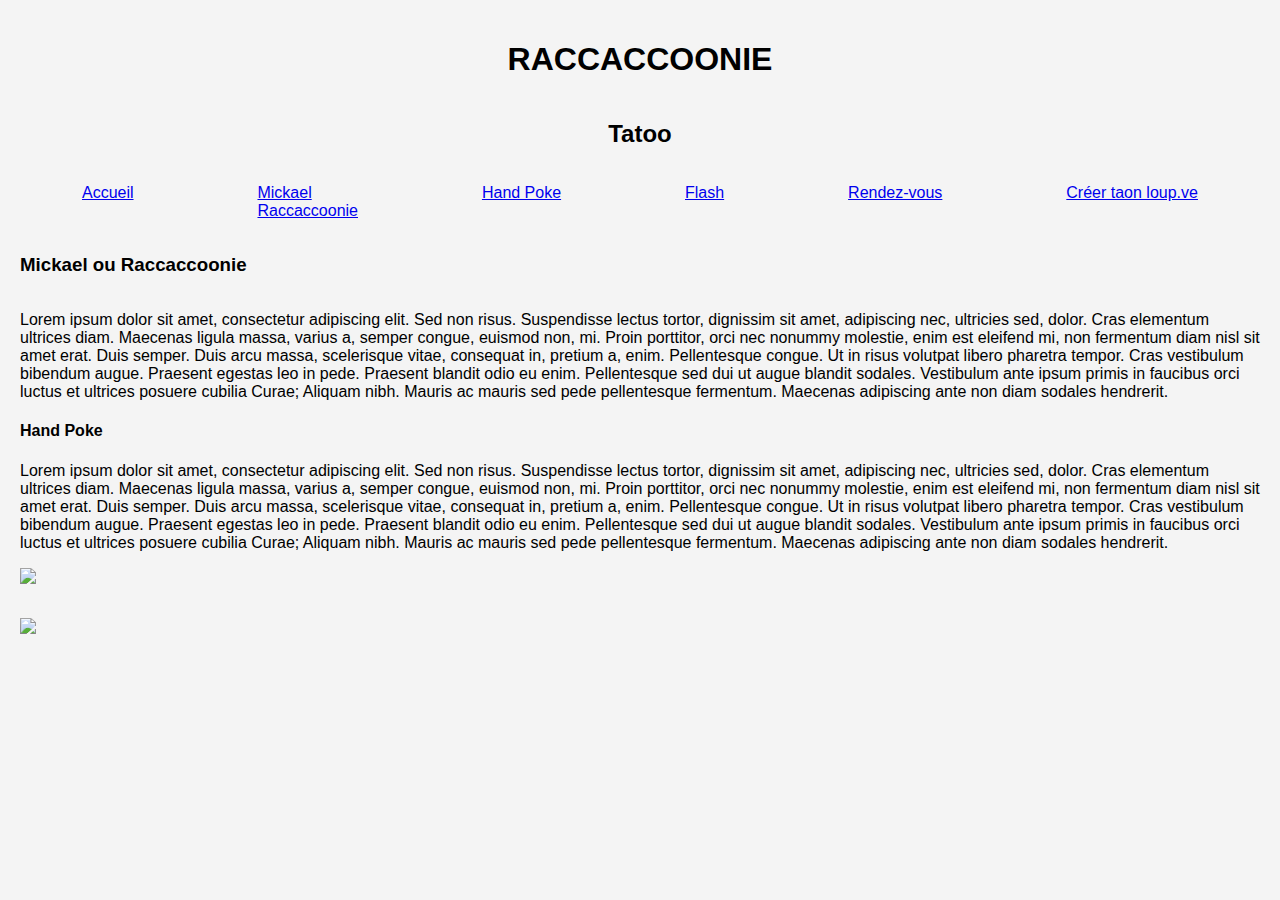
==== index.html @ ba45407f "debug" ====
<!DOCTYPE>
    <html>
        <head>
            <meta charset="utf-8" />
            <title>Raccaccoonie tatoo !</title>
            <link rel="stylesheet" href="style.css" />
        </head>

        <header>
            <div class="title">
                <h1> RACCACCOONIE </h1>
            </div>
            <div class="title2">
                <h2>Tatoo</h2>
            </div>
            <div class="menu">
                <a href="index.html "> <p>Accueil</p> </a>
                <a href="index.html#pres"> <div id="pres"> <p>Mickael <br>
                        Raccaccoonie </p> </div></a>
                <a href="index.html#pres"> <div> <p>Hand Poke</p></div> </a>  <!--penser à mettre les ancres-->
                <a href=" " > <div> <p>Flash</p> </div></a>
            <form action="rdv.php" method="get">
            <a href="raccaccoonie/rdv.php"> <p>Rendez-vous</p></a>
            </form>
                <a href=" " ><div> <p>Créer taon loup.ve</p> </div></a>
            </div>
        </header>

        <body>
            <div id="pres"><h3>Mickael ou Raccaccoonie</h3></div>
            <p>Lorem ipsum dolor sit amet, consectetur adipiscing elit. Sed non risus. Suspendisse lectus tortor, dignissim sit amet, adipiscing nec, ultricies sed, dolor.
                 Cras elementum ultrices diam. Maecenas ligula massa, varius a, semper congue, euismod non, mi. Proin porttitor, orci nec nonummy molestie, enim est
                  eleifend mi, non fermentum diam nisl sit amet erat. Duis semper. Duis arcu massa, scelerisque vitae, consequat in, pretium a, enim. Pellentesque congue. 
                  Ut in risus volutpat libero pharetra tempor. Cras vestibulum bibendum augue. Praesent egestas leo in pede. Praesent blandit odio eu enim. Pellentesque 
                  sed dui ut augue blandit sodales. Vestibulum ante ipsum primis in faucibus orci luctus et ultrices posuere cubilia Curae; Aliquam nibh. Mauris ac mauris
                   sed pede pellentesque fermentum. Maecenas adipiscing ante non diam sodales hendrerit.</p>

            <div id="hand"></div><h4>Hand Poke</h4>
            <p>Lorem ipsum dolor sit amet, consectetur adipiscing elit. Sed non risus. Suspendisse lectus tortor, dignissim sit amet, adipiscing nec, ultricies sed, dolor.
                 Cras elementum ultrices diam. Maecenas ligula massa, varius a, semper congue, euismod non, mi. Proin porttitor, orci nec nonummy molestie, enim est 
                 eleifend mi, non fermentum diam nisl sit amet erat. Duis semper. Duis arcu massa, scelerisque vitae, consequat in, pretium a, enim. Pellentesque congue.
                  Ut in risus volutpat libero pharetra tempor. Cras vestibulum bibendum augue. Praesent egestas leo in pede. Praesent blandit odio eu enim. Pellentesque
                   sed dui ut augue blandit sodales. Vestibulum ante ipsum primis in faucibus orci luctus et ultrices posuere cubilia Curae; Aliquam nibh. Mauris ac 
                   mauris sed pede pellentesque fermentum. Maecenas adipiscing ante non diam sodales hendrerit.</p>
        </body>
        <footer>
            <div class="insta">
                <a href="https://www.instagram.com/raccaccoonie_tattoo_?igsh=NXIybWZidjZlenFq"> <img src="C:\Users\Théa\Desktop\Exo OpenClassrooms\raccaccoonie\image\87390.png"></a>
            </div>
            <div class="tiktok">
                <a href="https://www.tiktok.com/@raccaccoonie_tattoo_?_t=8nWEZ3w7OGP&_r=1"> <img src="C:\Users\Théa\Desktop\Exo OpenClassrooms\raccaccoonie\image\1691751275tiktok-logo-png-black-and-white.png"></a>
            </div>
            </footer>
    </html>
---- style.css ----
.title{
    display: flex;
    justify-content: center;
    

}

.title2{
    display: flex;
    justify-content: center;
}

body{
    background-color:rgb(238, 208, 190)

}

.menu {
    display: flex;
    align-items: flex-start;
    justify-content: space-around;
}

#pres {
    display: flex;
    gap: 12px;
}

.insta, 
.tiktik{
    height: 50px;
    width: 50px;
    display: flex;

    
}


     /* Styles simples pour la mise en page */
 body {
     font-family: Arial, sans-serif;
     margin: 0;
     padding: 20px;
     background-color: #f4f4f4;
 }
.container {
    max-width: 600px;
    margin: 0 auto;
    padding: 20px;
    background-color: #fff;
    border-radius: 8px;
    box-shadow: 0 0 10px rgba(0, 0, 0, 0.1);
}
h1 {
    text-align: center;
}
form {
    display: flex;
    flex-direction: column;
}
label {
    margin: 10px 0 5px;
}
input, textarea, select {
    padding: 10px;
    margin-bottom: 10px;
    border: 1px solid #ccc;
    border-radius: 4px;
}
button {
    padding: 10px;
    background-color: #007BFF;
    color: white;
    border: none;
    border-radius: 4px;
    cursor: pointer;
}
button:hover {
    background-color: #0056b3;
}
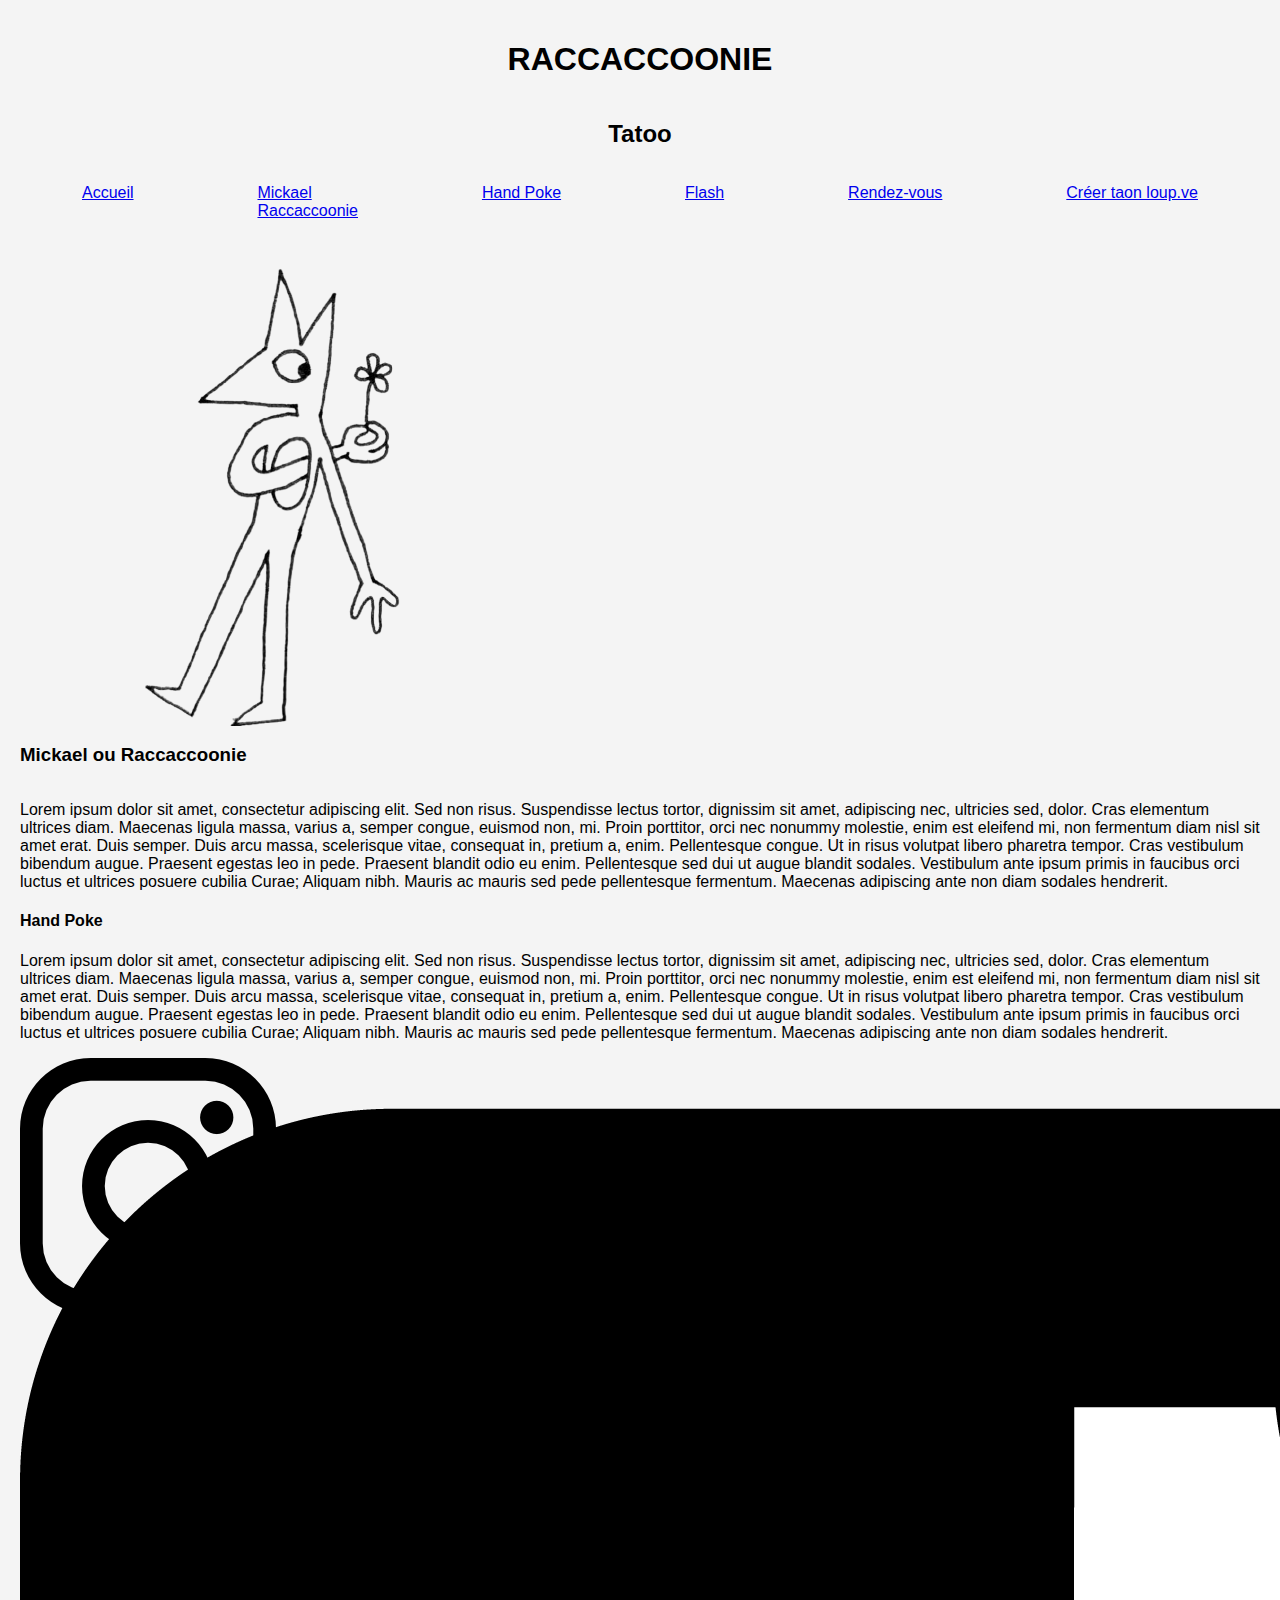
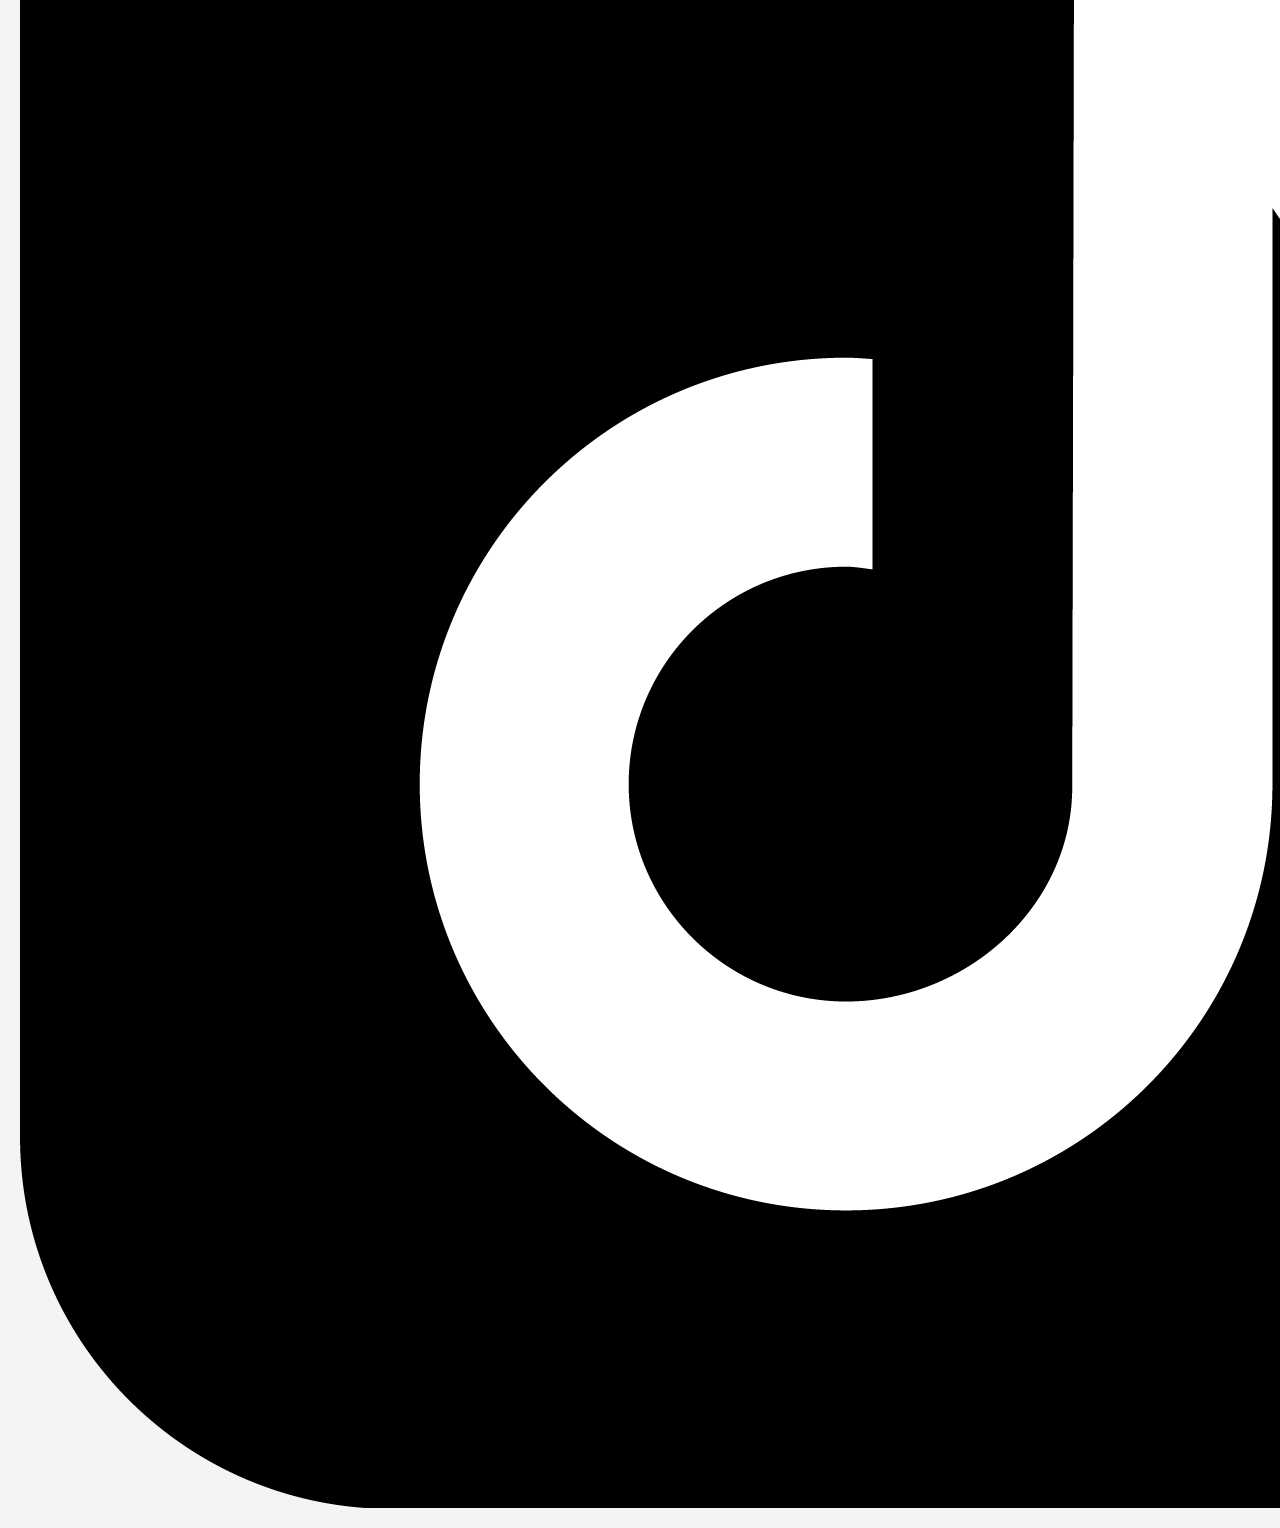
==== commit 8f99e676: "debug logo/ img and add rdv php" ====
--- a/index.html
+++ b/index.html
@@ -20,13 +20,17 @@
                 <a href="index.html#pres"> <div> <p>Hand Poke</p></div> </a>  <!--penser à mettre les ancres-->
                 <a href=" " > <div> <p>Flash</p> </div></a>
             <form action="rdv.php" method="get">
-            <a href="raccaccoonie/rdv.php"> <p>Rendez-vous</p></a>
+            <a href="rdv.php"> <p>Rendez-vous</p></a>
             </form>
                 <a href=" " ><div> <p>Créer taon loup.ve</p> </div></a>
             </div>
         </header>
 
         <body>
+            <img
+                 class="loup1"
+                 src="image\loup_banc-removebg-preview.png"
+                 alt="loup blanc" />
             <div id="pres"><h3>Mickael ou Raccaccoonie</h3></div>
             <p>Lorem ipsum dolor sit amet, consectetur adipiscing elit. Sed non risus. Suspendisse lectus tortor, dignissim sit amet, adipiscing nec, ultricies sed, dolor.
                  Cras elementum ultrices diam. Maecenas ligula massa, varius a, semper congue, euismod non, mi. Proin porttitor, orci nec nonummy molestie, enim est
@@ -45,10 +49,10 @@
         </body>
         <footer>
             <div class="insta">
-                <a href="https://www.instagram.com/raccaccoonie_tattoo_?igsh=NXIybWZidjZlenFq"> <img src="C:\Users\Théa\Desktop\Exo OpenClassrooms\raccaccoonie\image\87390.png"></a>
+                <a href="https://www.instagram.com/raccaccoonie_tattoo_?igsh=NXIybWZidjZlenFq"> <img src="image\87390.png"></a>
             </div>
             <div class="tiktok">
-                <a href="https://www.tiktok.com/@raccaccoonie_tattoo_?_t=8nWEZ3w7OGP&_r=1"> <img src="C:\Users\Théa\Desktop\Exo OpenClassrooms\raccaccoonie\image\1691751275tiktok-logo-png-black-and-white.png"></a>
+                <a href="https://www.tiktok.com/@raccaccoonie_tattoo_?_t=8nWEZ3w7OGP&_r=1"> <img src="image\1691751275tiktok-logo-png-black-and-white.png"></a>
             </div>
             </footer>
     </html>--- a/style.css
+++ b/style.css
@@ -69,7 +69,7 @@
 }
 button {
     padding: 10px;
-    background-color: #007BFF;
+    background-color: #c54242;
     color: white;
     border: none;
     border-radius: 4px;
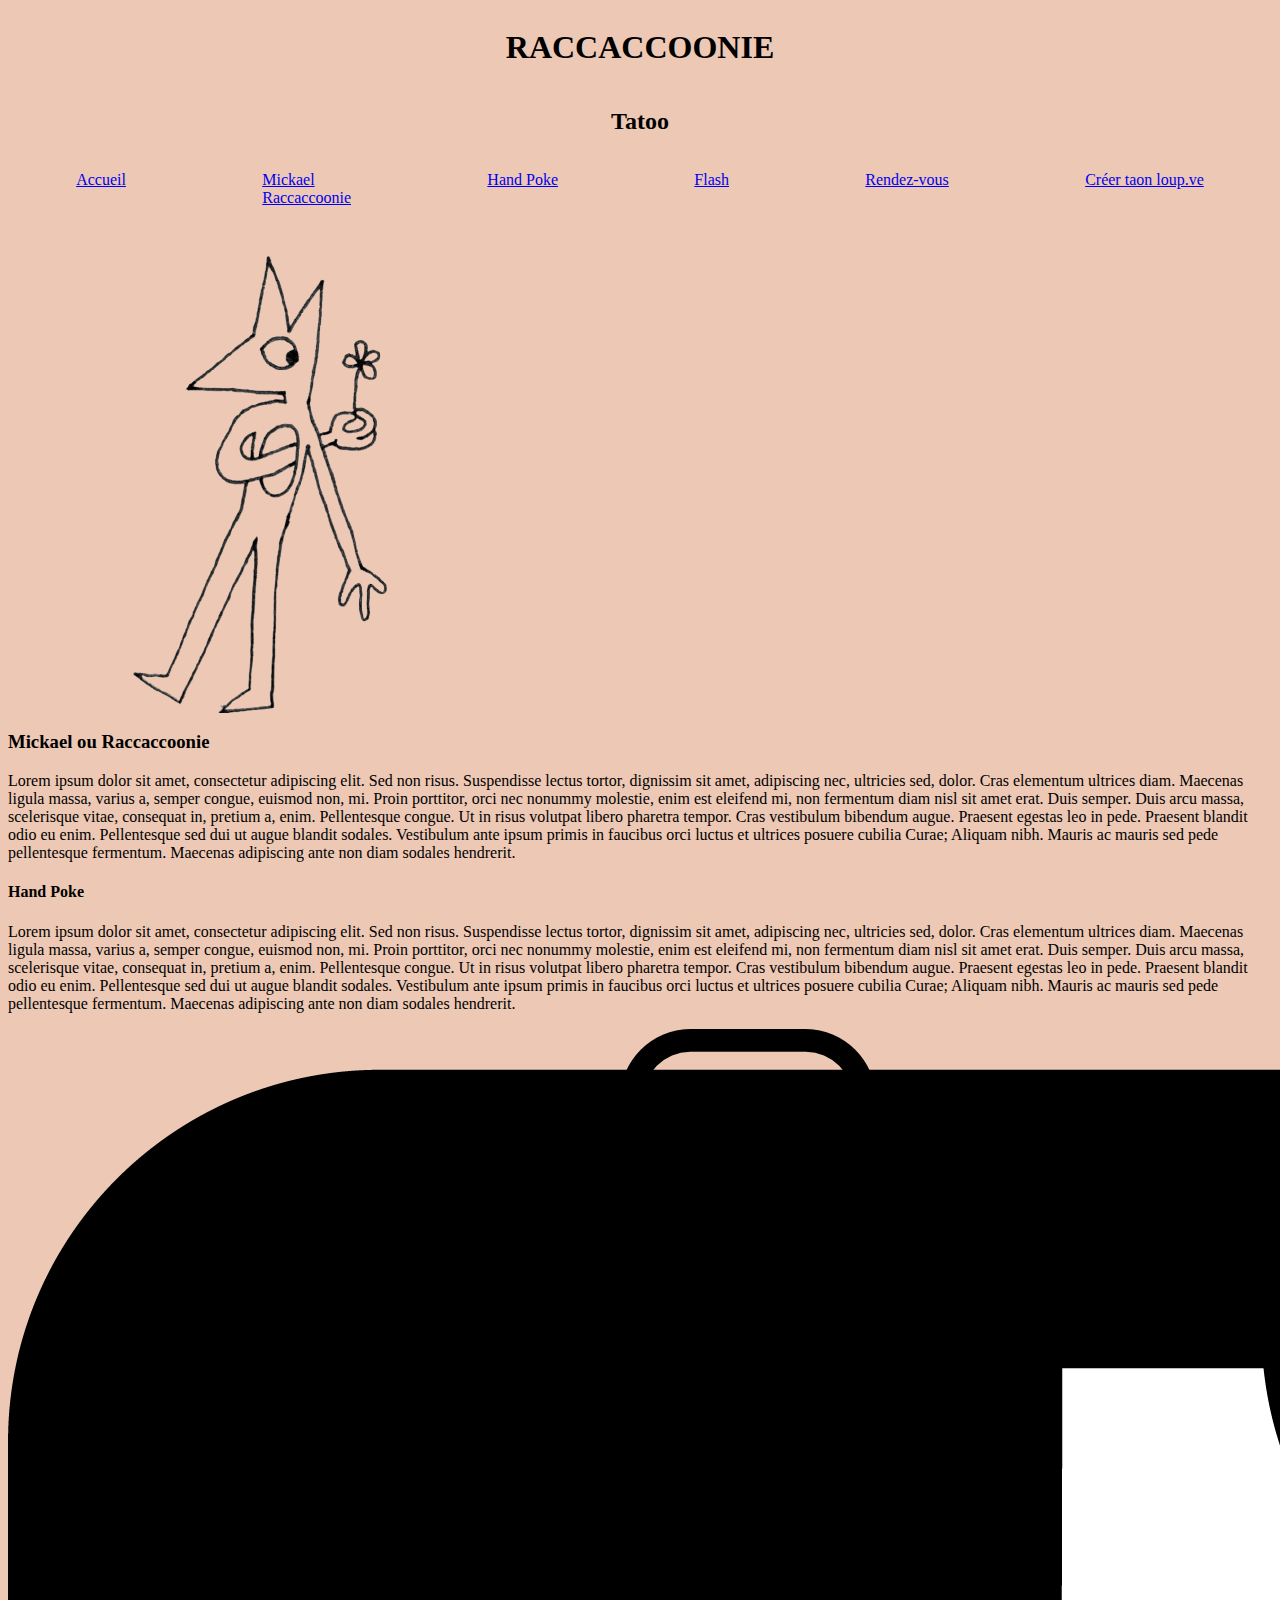
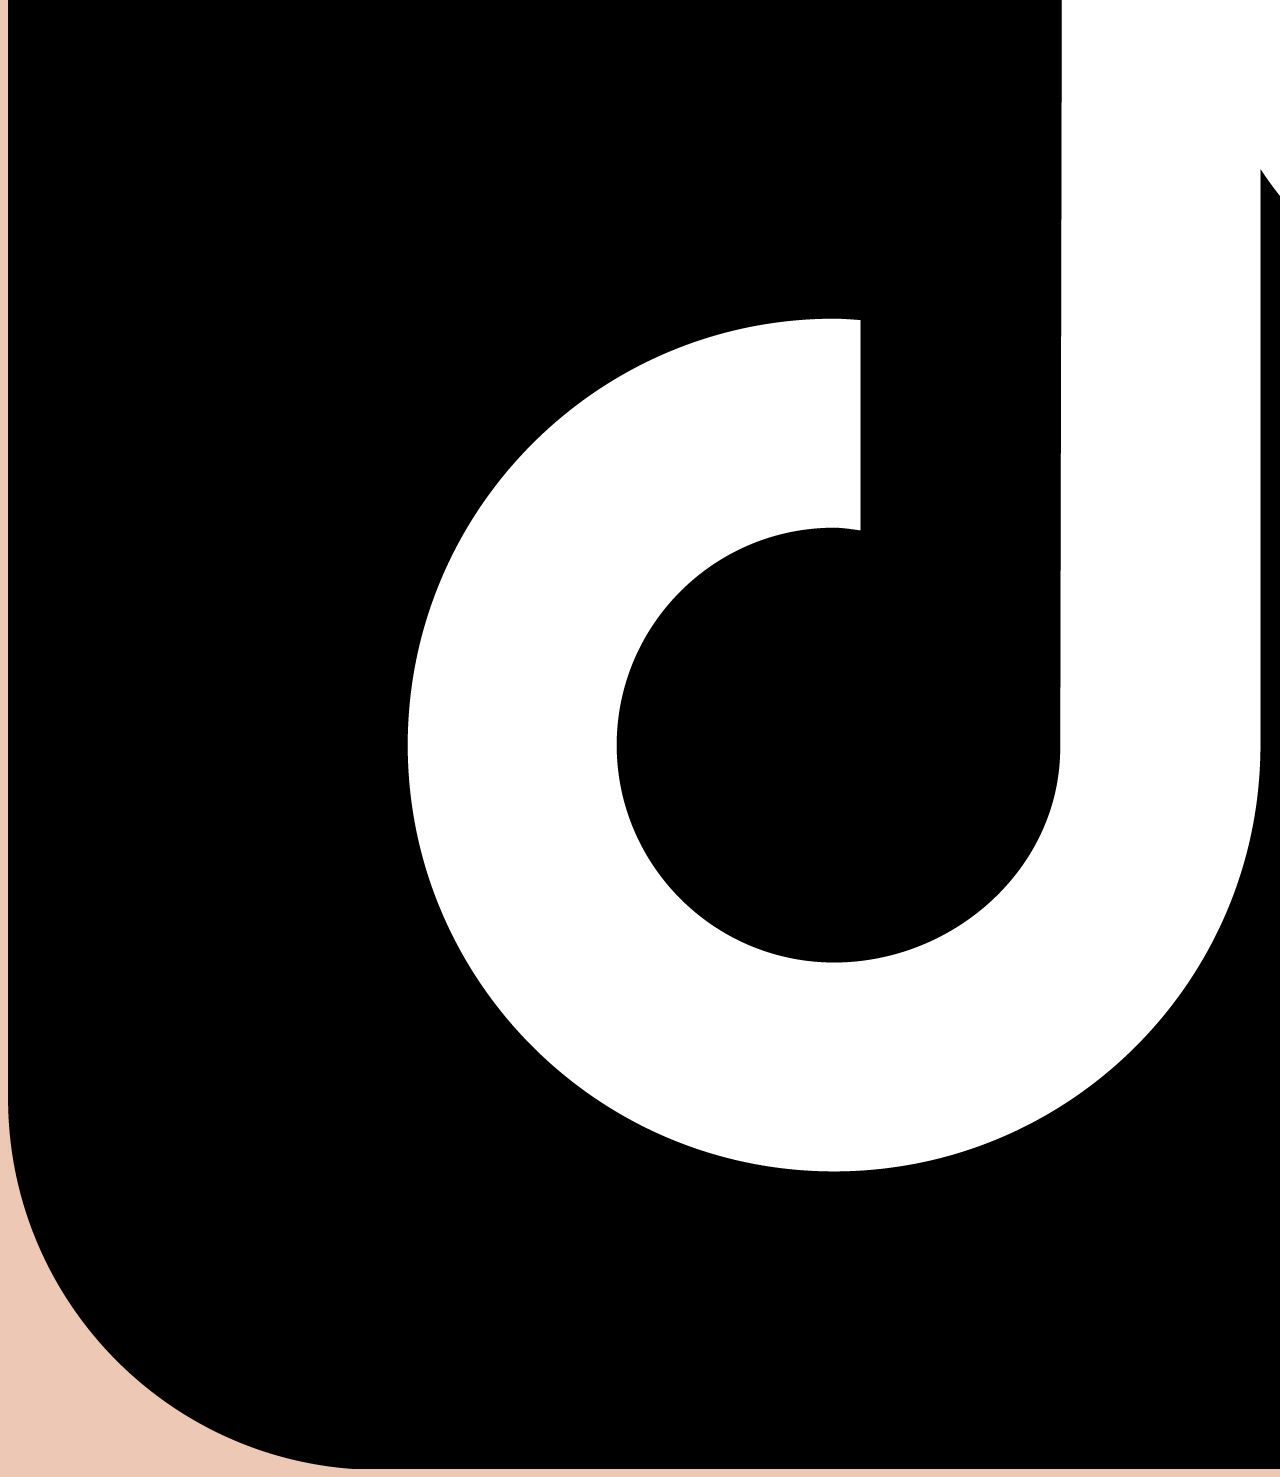
==== commit dc7b49fc: "add some typo and flexbox" ====
--- a/index.html
+++ b/index.html
@@ -3,7 +3,13 @@
         <head>
             <meta charset="utf-8" />
             <title>Raccaccoonie tatoo !</title>
-            <link rel="stylesheet" href="style.css" />
+            <link rel="stylesheet" href="./style.css" />
+            <link rel="preconnect" href="https://fonts.googleapis.com">
+            <link rel="preconnect" href="https://fonts.gstatic.com" crossorigin>
+            <link href="https://fonts.googleapis.com/css2?family=Jacques+Francois+Shadow&display=swap" rel="stylesheet"
+            <link rel="preconnect" href="https://fonts.googleapis.com">
+            <link rel="preconnect" href="https://fonts.gstatic.com" crossorigin>
+            <link href="https://fonts.googleapis.com/css2?family=Bebas+Neue&display=swap" rel="stylesheet">
         </head>
 
         <header>
@@ -17,7 +23,7 @@
                 <a href="index.html "> <p>Accueil</p> </a>
                 <a href="index.html#pres"> <div id="pres"> <p>Mickael <br>
                         Raccaccoonie </p> </div></a>
-                <a href="index.html#pres"> <div> <p>Hand Poke</p></div> </a>  <!--penser à mettre les ancres-->
+                <a href="index.html#hand"> <div id="hand"> <p>Hand Poke</p></div> </a>  <!--penser à mettre les ancres-->
                 <a href=" " > <div> <p>Flash</p> </div></a>
             <form action="rdv.php" method="get">
             <a href="rdv.php"> <p>Rendez-vous</p></a>
@@ -31,7 +37,7 @@
                  class="loup1"
                  src="image\loup_banc-removebg-preview.png"
                  alt="loup blanc" />
-            <div id="pres"><h3>Mickael ou Raccaccoonie</h3></div>
+            <div><h3>Mickael ou Raccaccoonie</h3></div>
             <p>Lorem ipsum dolor sit amet, consectetur adipiscing elit. Sed non risus. Suspendisse lectus tortor, dignissim sit amet, adipiscing nec, ultricies sed, dolor.
                  Cras elementum ultrices diam. Maecenas ligula massa, varius a, semper congue, euismod non, mi. Proin porttitor, orci nec nonummy molestie, enim est
                   eleifend mi, non fermentum diam nisl sit amet erat. Duis semper. Duis arcu massa, scelerisque vitae, consequat in, pretium a, enim. Pellentesque congue. 
@@ -39,7 +45,7 @@
                   sed dui ut augue blandit sodales. Vestibulum ante ipsum primis in faucibus orci luctus et ultrices posuere cubilia Curae; Aliquam nibh. Mauris ac mauris
                    sed pede pellentesque fermentum. Maecenas adipiscing ante non diam sodales hendrerit.</p>
 
-            <div id="hand"></div><h4>Hand Poke</h4>
+            <div></div><h4>Hand Poke</h4>
             <p>Lorem ipsum dolor sit amet, consectetur adipiscing elit. Sed non risus. Suspendisse lectus tortor, dignissim sit amet, adipiscing nec, ultricies sed, dolor.
                  Cras elementum ultrices diam. Maecenas ligula massa, varius a, semper congue, euismod non, mi. Proin porttitor, orci nec nonummy molestie, enim est 
                  eleifend mi, non fermentum diam nisl sit amet erat. Duis semper. Duis arcu massa, scelerisque vitae, consequat in, pretium a, enim. Pellentesque congue.
--- a/style.css
+++ b/style.css
@@ -11,7 +11,7 @@
 }
 
 body{
-    background-color:rgb(238, 208, 190)
+    background-color: rgb(237, 200, 180)
 
 }
 
@@ -24,24 +24,35 @@
 #pres {
     display: flex;
     gap: 12px;
+
 }
 
-.insta, 
-.tiktik{
-    height: 50px;
-    width: 50px;
+.insta {
+    width: 40px; /* Largeur fixe */
+    height: 40px; /* Hauteur fixe */
+    object-fit: cover; /* Remplit la zone tout en gardant le rapport d'aspect */
+    display: flex; /* Pour centrer l'image */
+    margin: 0 auto; /* Pour centrer l'image */
+}
+
+.tiktok {
     display: flex;
+    align-content
+}
 
-    
-}
+.tiktok,
+.insta{
+    display: flex;
+    gap: ;
+
 
 
      /* Styles simples pour la mise en page */
  body {
-     font-family: Arial, sans-serif;
+     font-family: Javanese , sans-serif;
      margin: 0;
      padding: 20px;
-     background-color: #f4f4f4;
+     background-color: #edc8b4;
  }
 .container {
     max-width: 600px;
@@ -53,6 +64,18 @@
 }
 h1 {
     text-align: center;
+    color: #1c100b;
+    font-family: "Jacques Francois Shadow", serif;
+    font-weight: bolder;
+    font-style: normal;
+    font-size: 50px
+}
+
+h2 {
+    font-family: "Bebas Neue", sans-serif;
+    font-weight: bolder;
+    font-style: normal;
+    font-size: 50px;
 }
 form {
     display: flex;
@@ -69,12 +92,12 @@
 }
 button {
     padding: 10px;
-    background-color: #c54242;
+    background-color: rgba(83, 48, 23, 0.75);
     color: white;
     border: none;
     border-radius: 4px;
     cursor: pointer;
 }
 button:hover {
-    background-color: #0056b3;
+    background-color: #000000;
 }
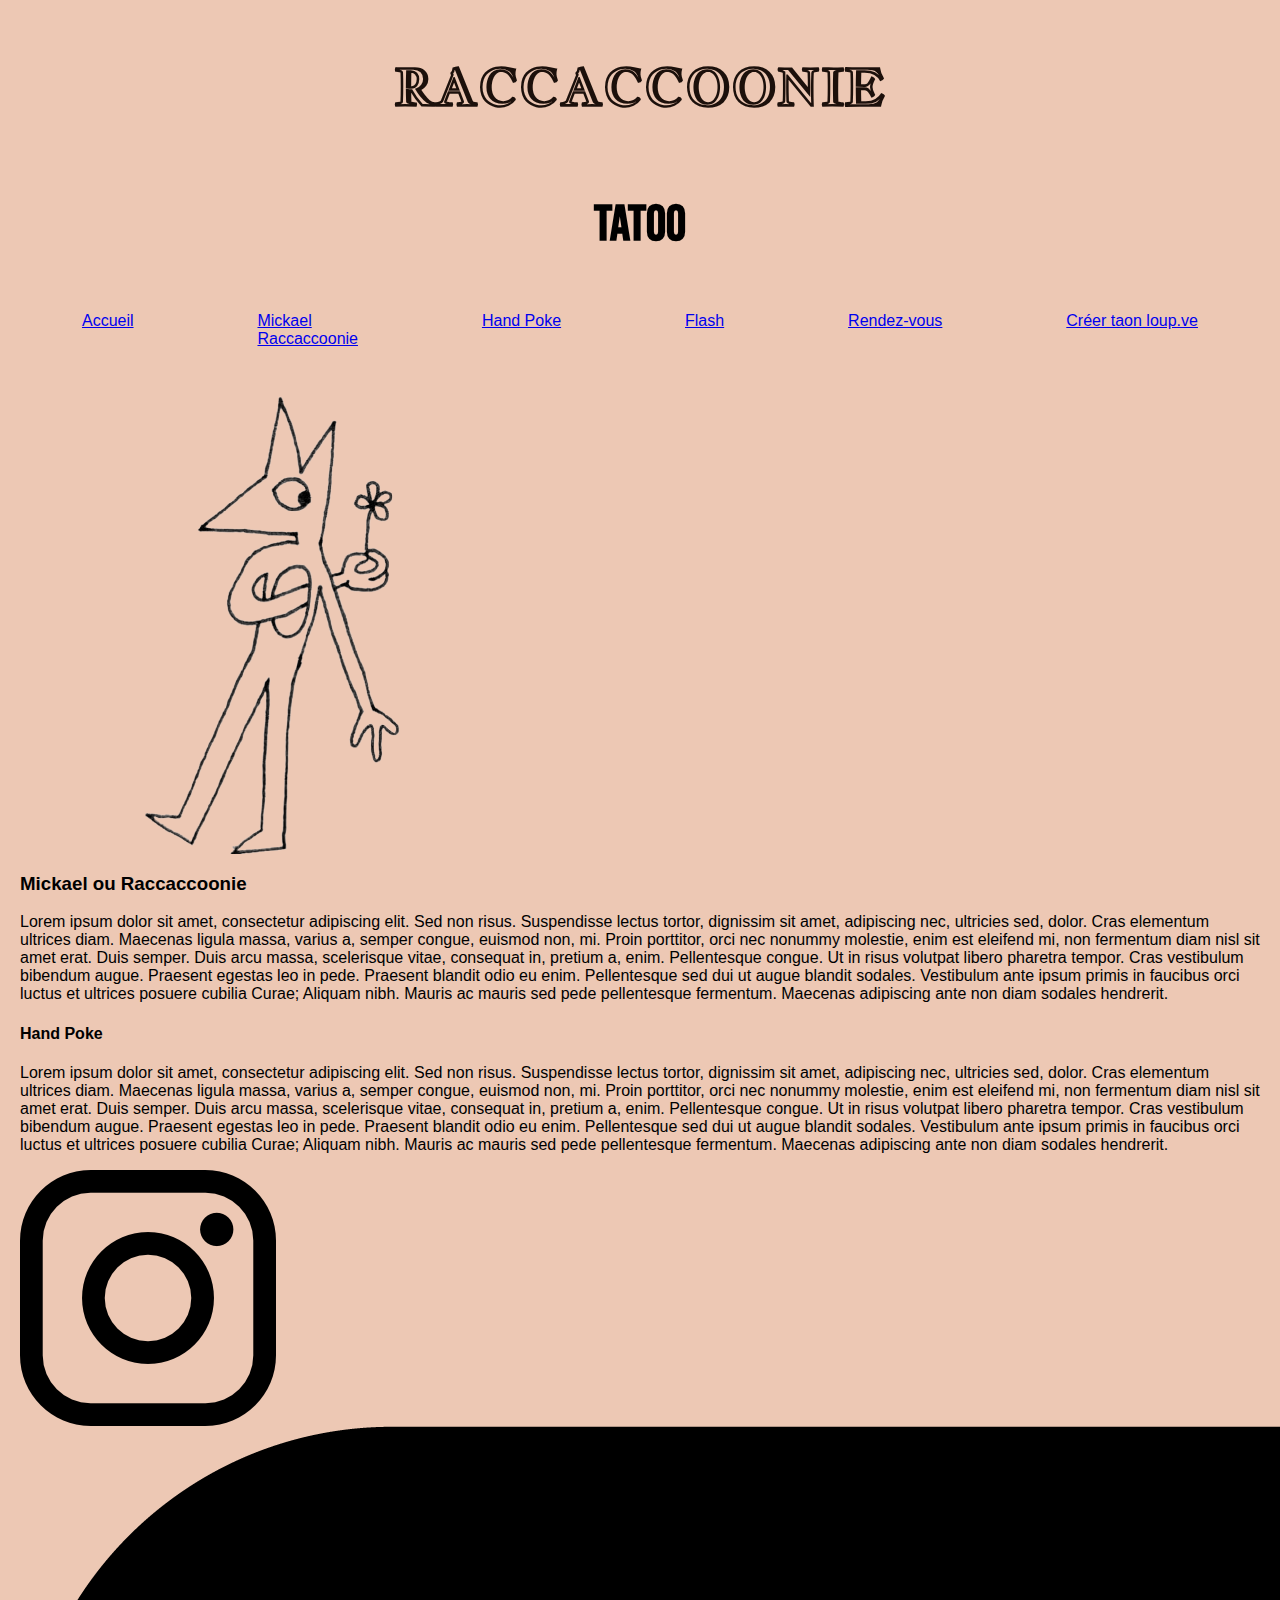
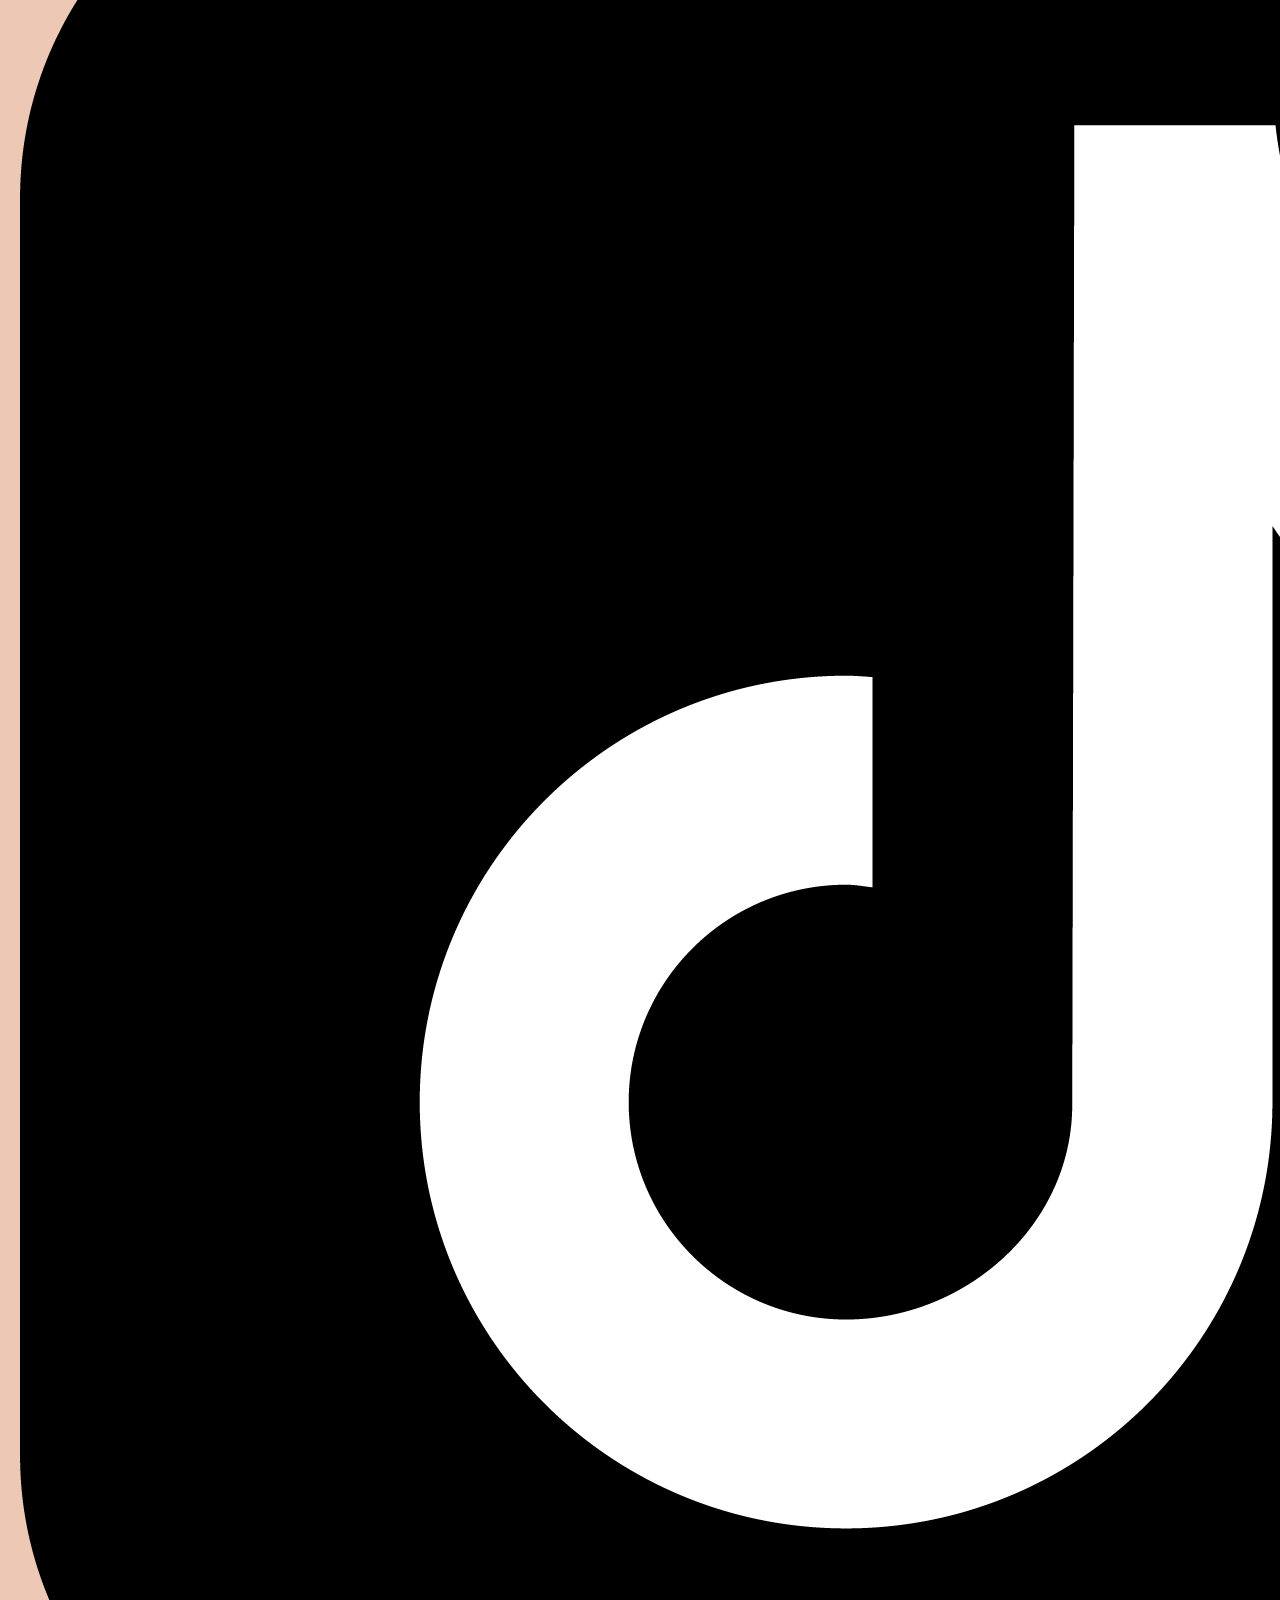
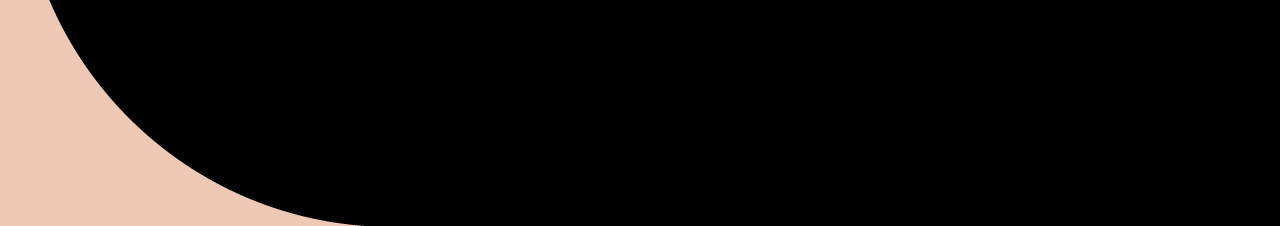
==== commit 5b2ba199: "debug logo" ====
--- a/index.html
+++ b/index.html
@@ -54,11 +54,13 @@
                    mauris sed pede pellentesque fermentum. Maecenas adipiscing ante non diam sodales hendrerit.</p>
         </body>
         <footer>
+            <div class="RS">
             <div class="insta">
                 <a href="https://www.instagram.com/raccaccoonie_tattoo_?igsh=NXIybWZidjZlenFq"> <img src="image\87390.png"></a>
             </div>
             <div class="tiktok">
                 <a href="https://www.tiktok.com/@raccaccoonie_tattoo_?_t=8nWEZ3w7OGP&_r=1"> <img src="image\1691751275tiktok-logo-png-black-and-white.png"></a>
             </div>
+            </div>
             </footer>
     </html>--- a/style.css
+++ b/style.css
@@ -28,22 +28,30 @@
 }
 
 .insta {
-    width: 40px; /* Largeur fixe */
-    height: 40px; /* Hauteur fixe */
-    object-fit: cover; /* Remplit la zone tout en gardant le rapport d'aspect */
-    display: flex; /* Pour centrer l'image */
-    margin: 0 auto; /* Pour centrer l'image */
+
+
 }
 
 .tiktok {
-    display: flex;
-    align-content
+
 }
 
 .tiktok,
-.insta{
+.insta {
     display: flex;
-    gap: ;
+    flex-direction: column;
+    justify-content: flex-end;
+
+}
+
+.RS {
+    display: block;
+    width: 20px;   /* Définit la largeur à 200 pixels */
+    height: 10px;  /* Définit la hauteur à 100 pixels */
+}
+
+
+
 
 
 
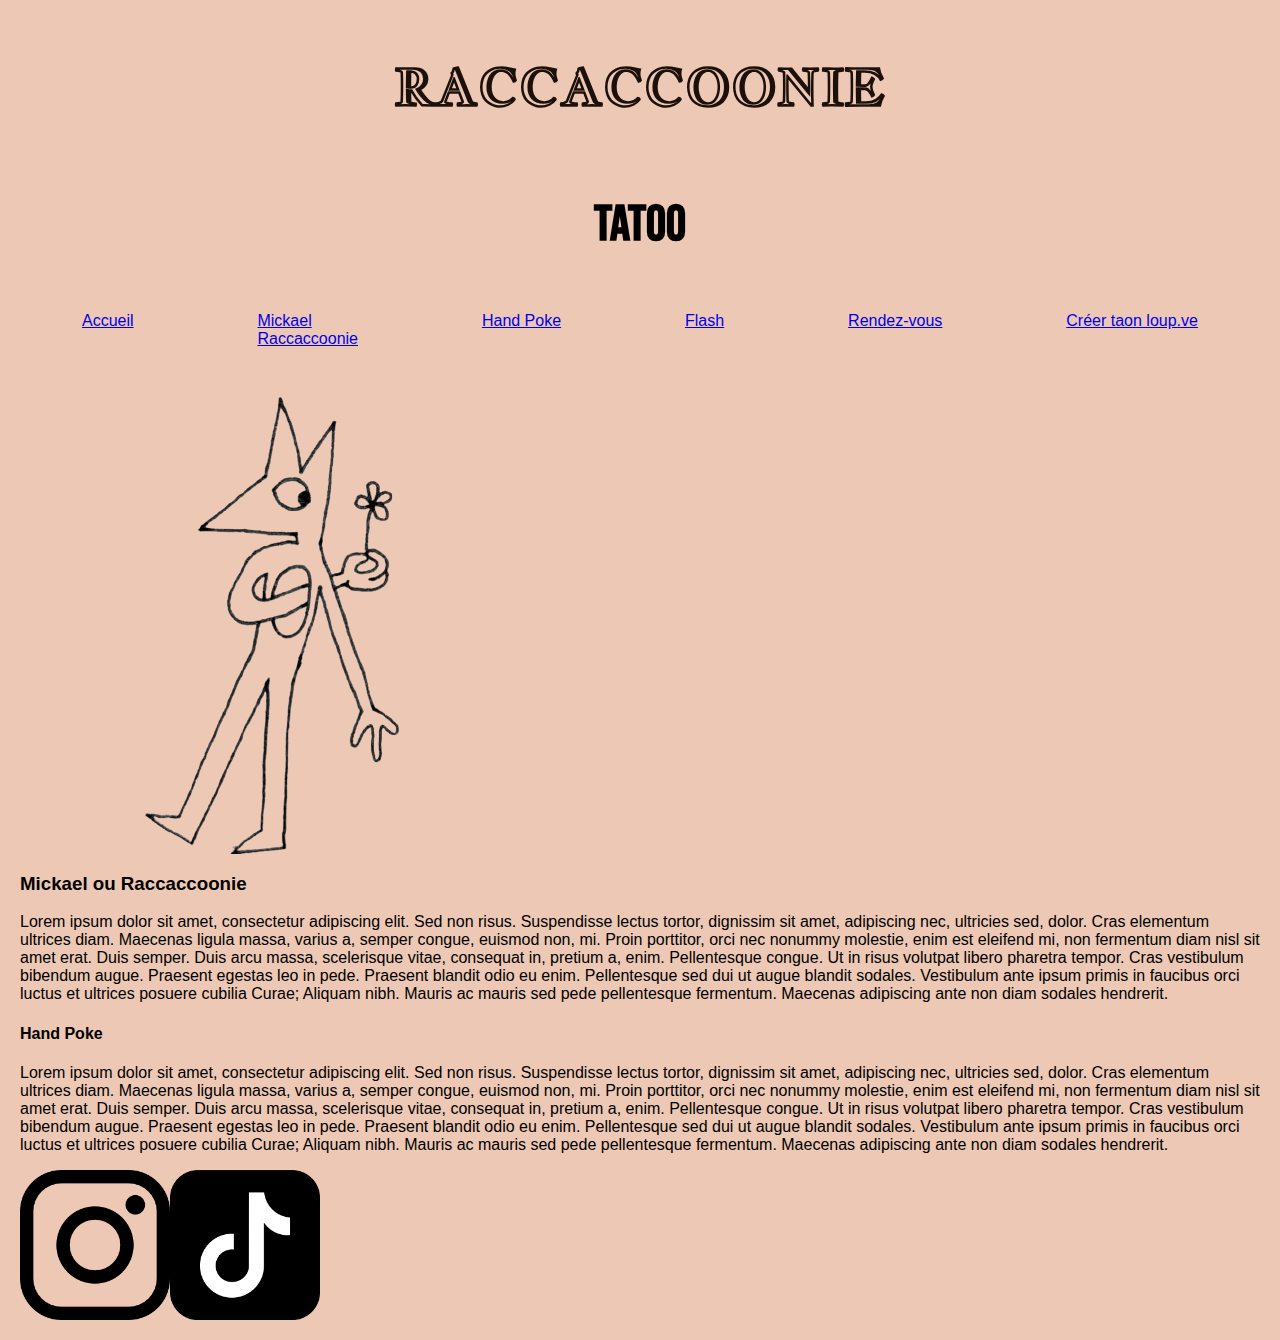
==== commit 48881784: "SN flexbox" ====
--- a/index.html
+++ b/index.html
@@ -6,7 +6,7 @@
             <link rel="stylesheet" href="./style.css" />
             <link rel="preconnect" href="https://fonts.googleapis.com">
             <link rel="preconnect" href="https://fonts.gstatic.com" crossorigin>
-            <link href="https://fonts.googleapis.com/css2?family=Jacques+Francois+Shadow&display=swap" rel="stylesheet"
+            <link href="https://fonts.googleapis.com/css2?family=Jacques+Francois+Shadow&display=swap" rel="stylesheet">
             <link rel="preconnect" href="https://fonts.googleapis.com">
             <link rel="preconnect" href="https://fonts.gstatic.com" crossorigin>
             <link href="https://fonts.googleapis.com/css2?family=Bebas+Neue&display=swap" rel="stylesheet">
@@ -55,12 +55,12 @@
         </body>
         <footer>
             <div class="RS">
-            <div class="insta">
-                <a href="https://www.instagram.com/raccaccoonie_tattoo_?igsh=NXIybWZidjZlenFq"> <img src="image\87390.png"></a>
+                <div class="insta">
+                    <a href="https://www.instagram.com/raccaccoonie_tattoo_?igsh=NXIybWZidjZlenFq"> <img class="sn-img" src="image\87390.png"></a>
+                </div>
+                <div class="tiktok">
+                    <a href="https://www.tiktok.com/@raccaccoonie_tattoo_?_t=8nWEZ3w7OGP&_r=1"> <img class="sn-img" src="image\1691751275tiktok-logo-png-black-and-white.png"></a>
+                </div>
             </div>
-            <div class="tiktok">
-                <a href="https://www.tiktok.com/@raccaccoonie_tattoo_?_t=8nWEZ3w7OGP&_r=1"> <img src="image\1691751275tiktok-logo-png-black-and-white.png"></a>
-            </div>
-            </div>
-            </footer>
+        </footer>
     </html>--- a/style.css
+++ b/style.css
@@ -36,19 +36,18 @@
 
 }
 
-.tiktok,
-.insta {
-    display: flex;
-    flex-direction: column;
-    justify-content: flex-end;
+
+
+.sn-img {
+    width: 150px;
 
 }
 
-.RS {
-    display: block;
-    width: 20px;   /* Définit la largeur à 200 pixels */
-    height: 10px;  /* Définit la hauteur à 100 pixels */
+div.RS {
+    display: flex;
 }
+
+
 
 
 
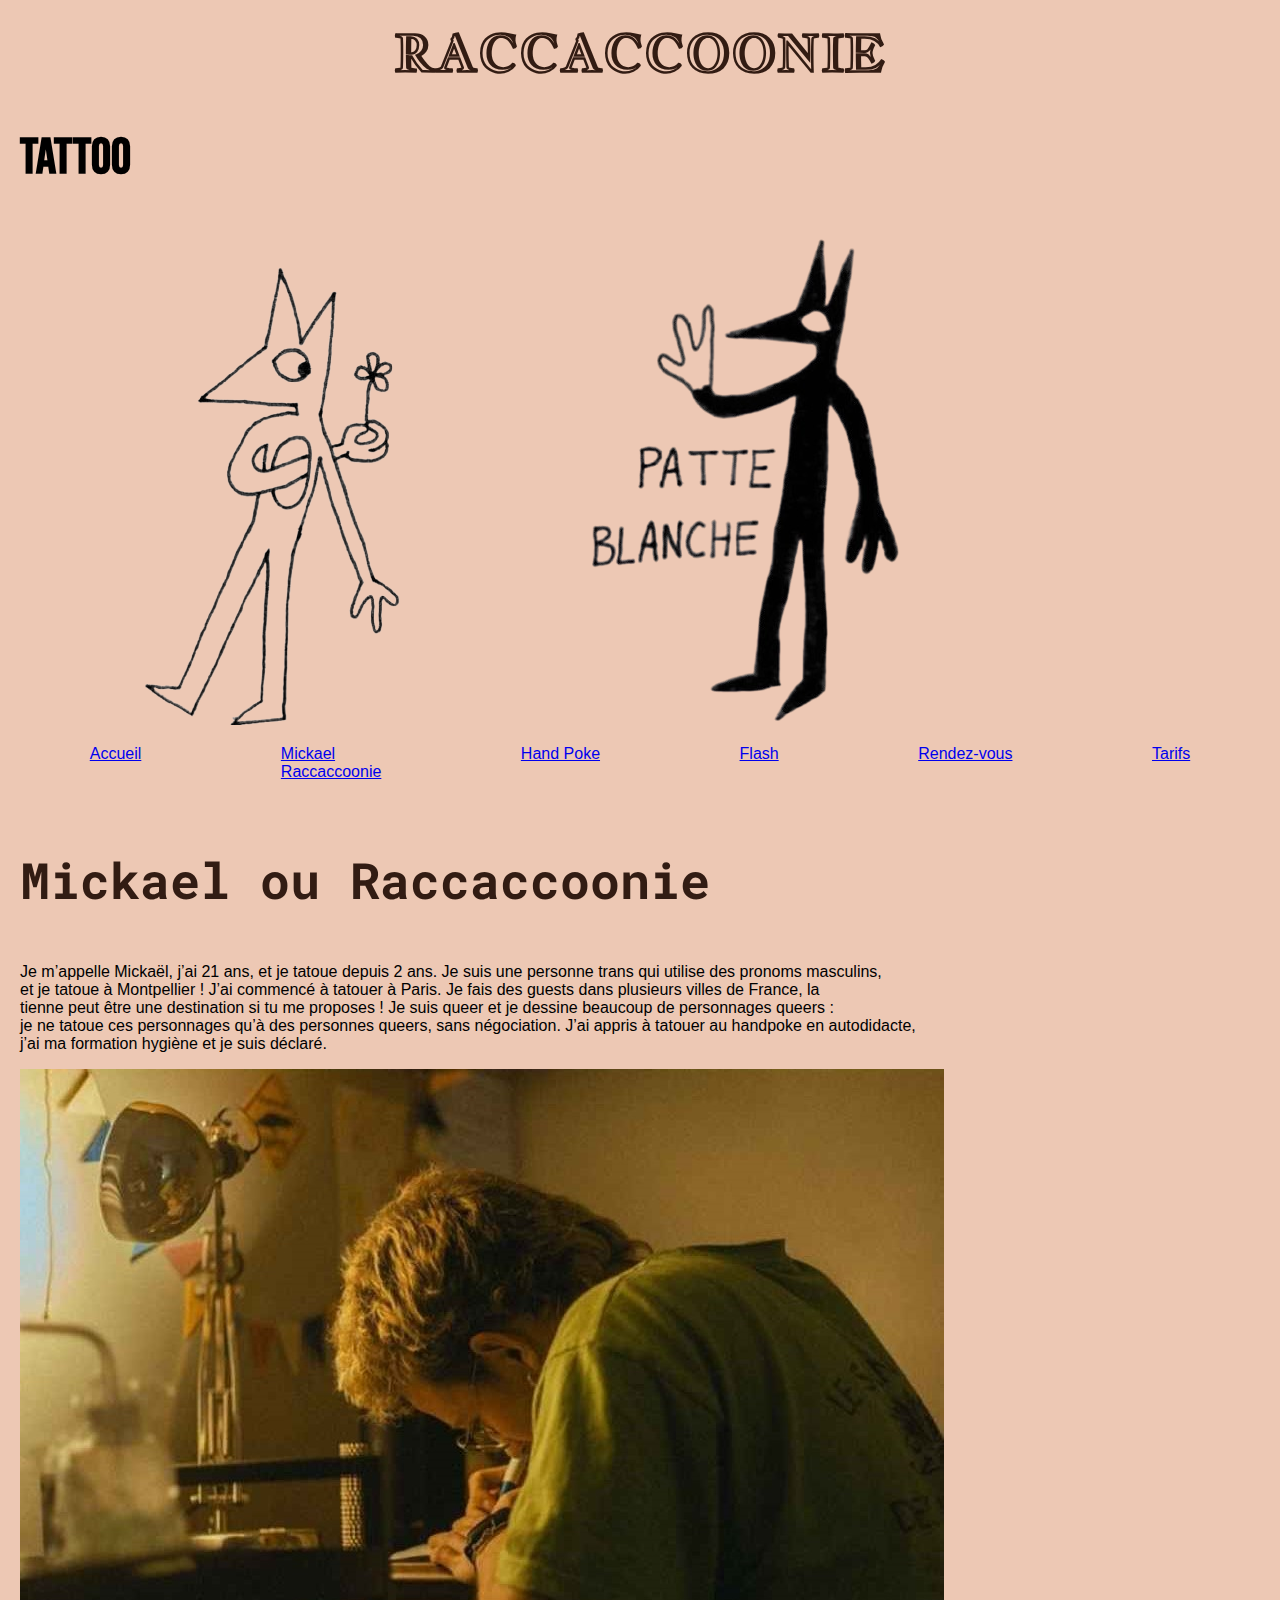
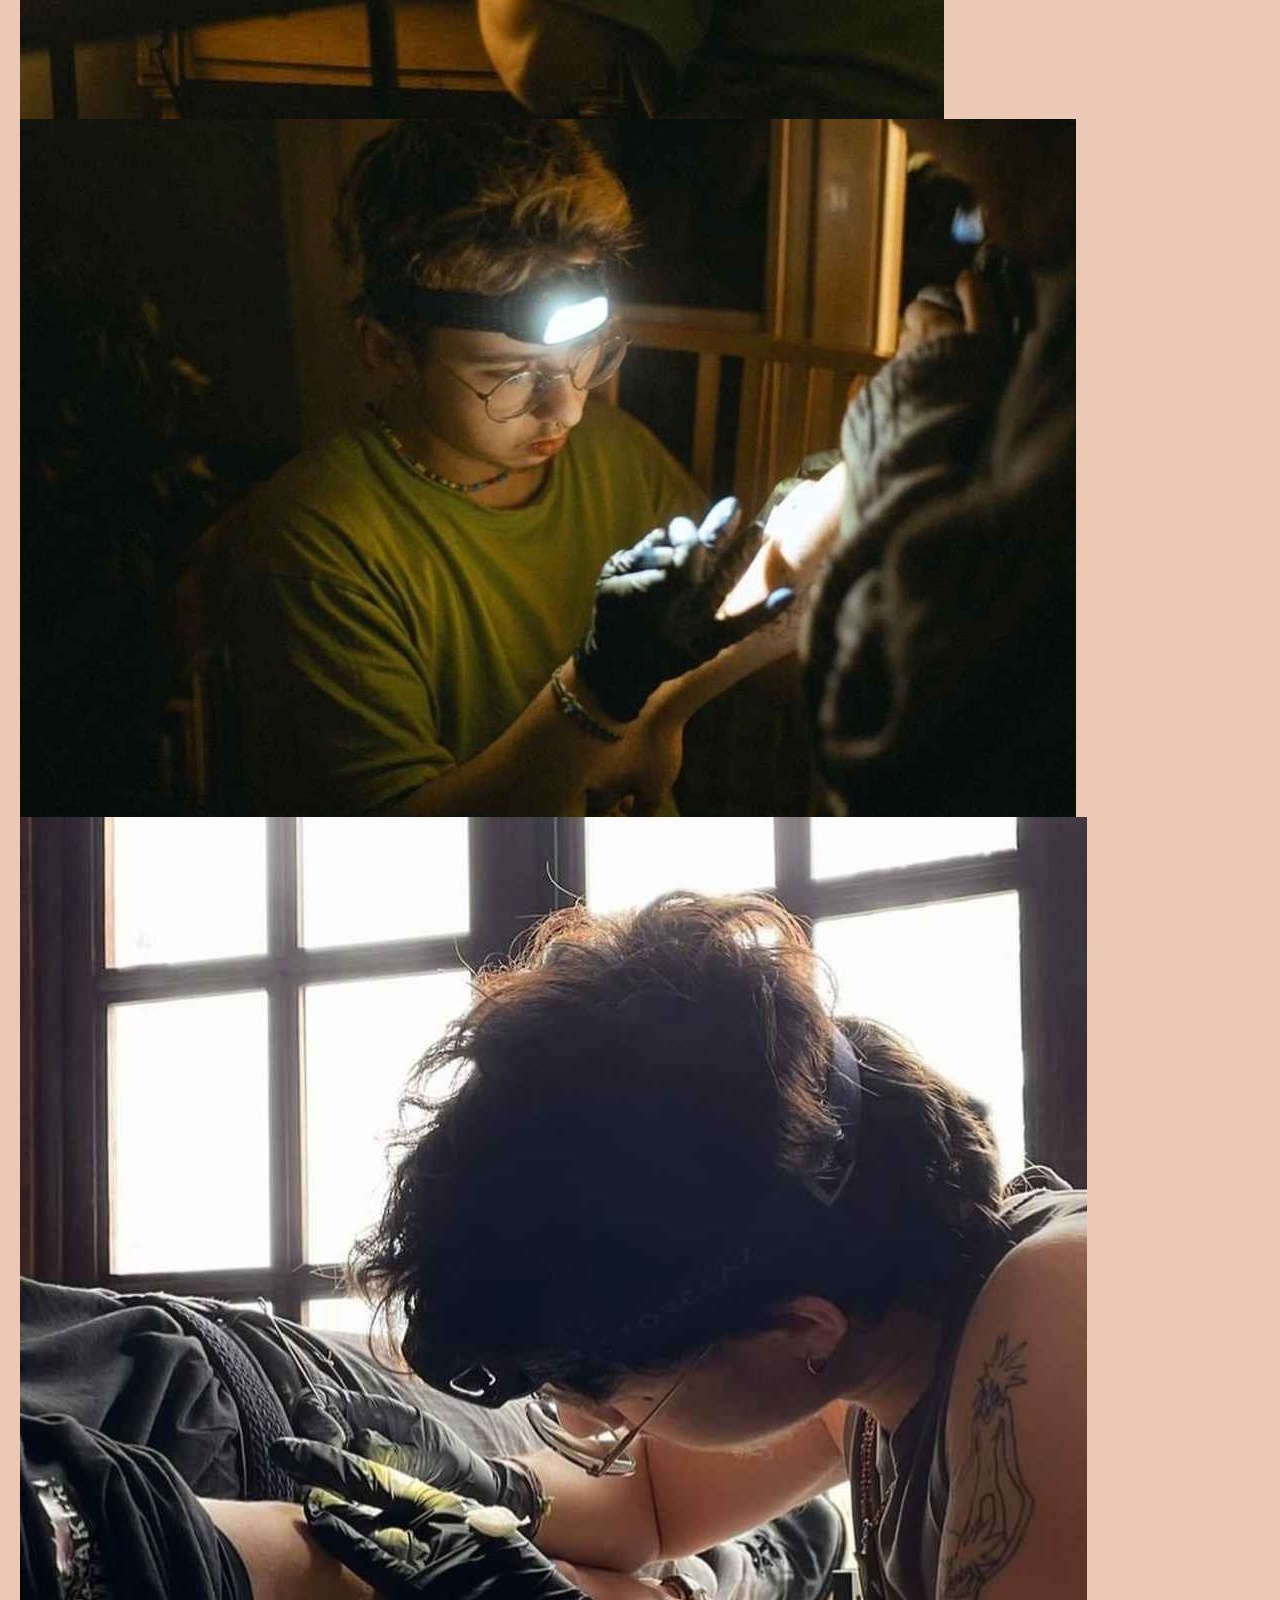
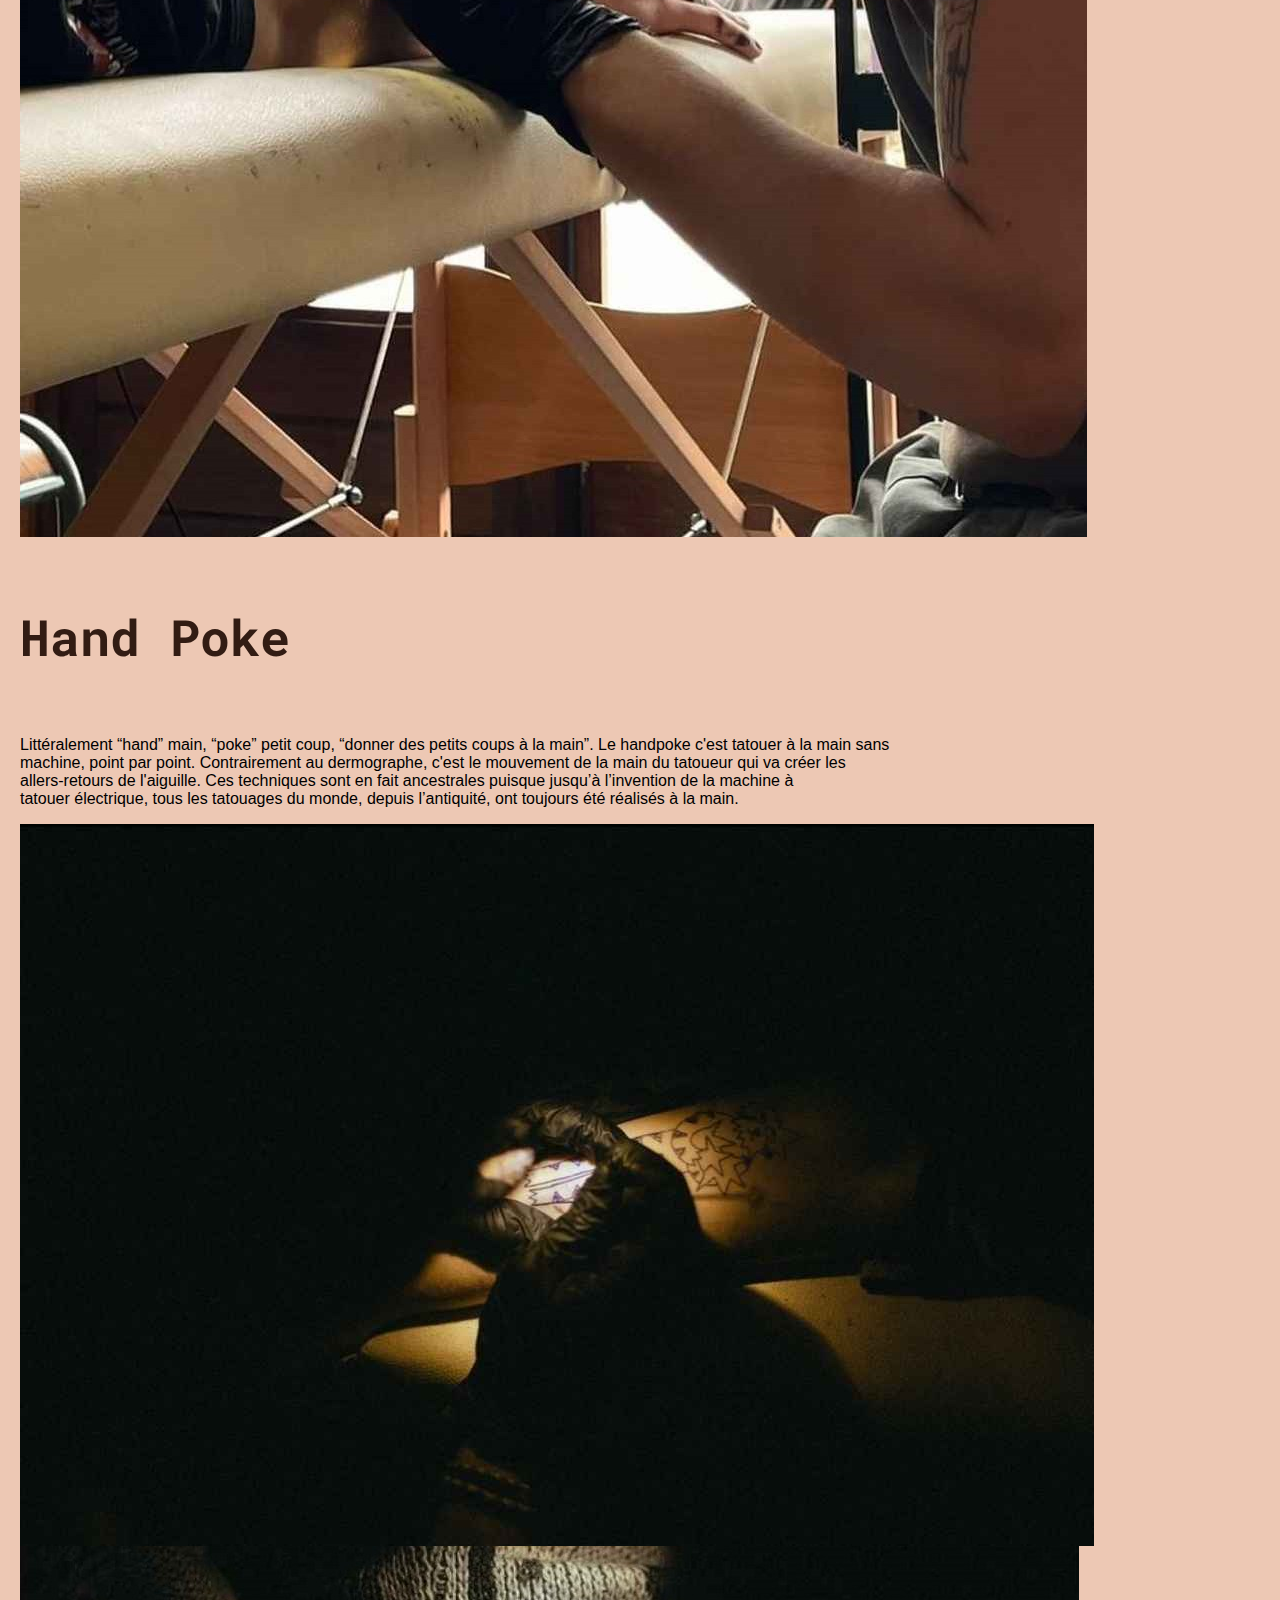
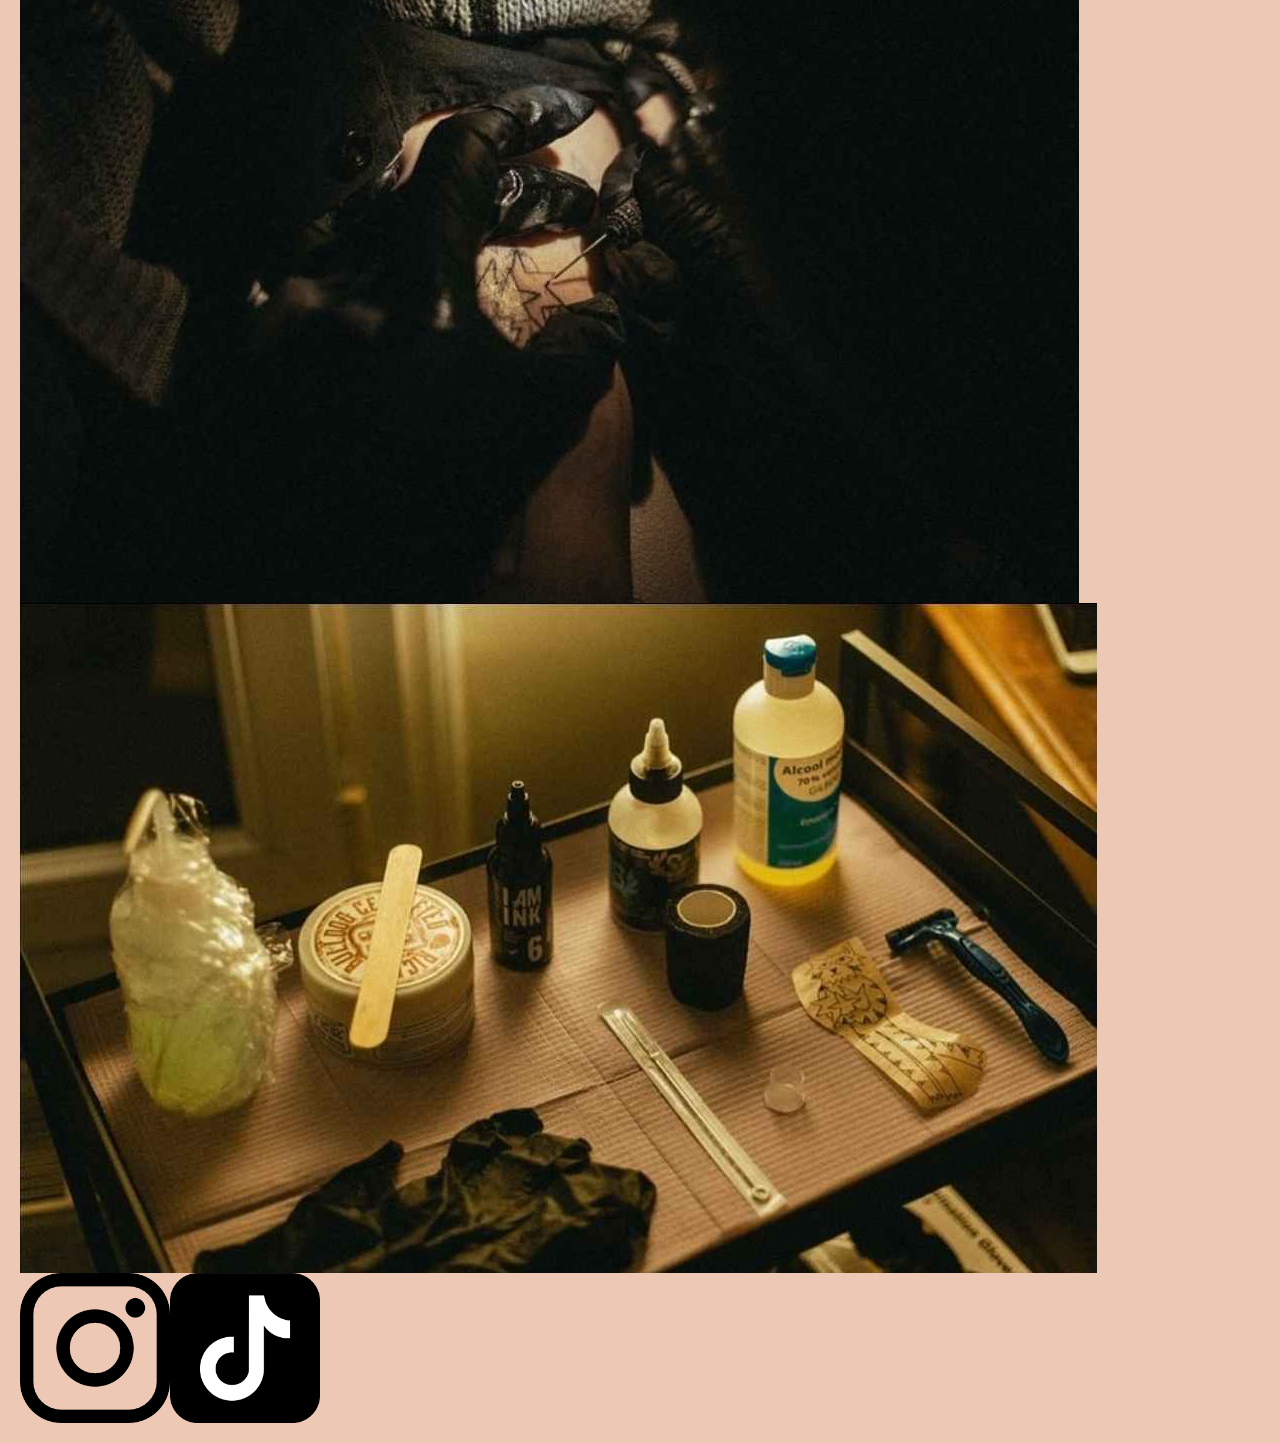
==== commit 231b9ede: "add img" ====
--- a/index.html
+++ b/index.html
@@ -2,7 +2,7 @@
     <html>
         <head>
             <meta charset="utf-8" />
-            <title>Raccaccoonie tatoo !</title>
+            <title>Raccaccoonie tattoo !</title>
             <link rel="stylesheet" href="./style.css" />
             <link rel="preconnect" href="https://fonts.googleapis.com">
             <link rel="preconnect" href="https://fonts.gstatic.com" crossorigin>
@@ -10,15 +10,22 @@
             <link rel="preconnect" href="https://fonts.googleapis.com">
             <link rel="preconnect" href="https://fonts.gstatic.com" crossorigin>
             <link href="https://fonts.googleapis.com/css2?family=Bebas+Neue&display=swap" rel="stylesheet">
+            <link rel="preconnect" href="https://fonts.googleapis.com">
+            <link rel="preconnect" href="https://fonts.gstatic.com" crossorigin>
+            <link href="https://fonts.googleapis.com/css2?family=Roboto+Mono:ital,wght@0,100..700;1,100..700&display=swap" rel="stylesheet">
         </head>
 
         <header>
-            <div class="title">
                 <h1> RACCACCOONIE </h1>
-            </div>
-            <div class="title2">
-                <h2>Tatoo</h2>
-            </div>
+                <h2>Tattoo</h2>
+            <img
+                    class="loup1"
+                    src="image\loup_banc-removebg-preview.png"
+                    alt="loup blanc" />
+            <img
+                    class="loup1"
+                    src="image\loup_noir-removebg-preview.png"
+                    alt="loup blanc" />
             <div class="menu">
                 <a href="index.html "> <p>Accueil</p> </a>
                 <a href="index.html#pres"> <div id="pres"> <p>Mickael <br>
@@ -28,30 +35,49 @@
             <form action="rdv.php" method="get">
             <a href="rdv.php"> <p>Rendez-vous</p></a>
             </form>
-                <a href=" " ><div> <p>Créer taon loup.ve</p> </div></a>
+                <a href=" " ><div> <p>Tarifs</p> </div></a>
             </div>
         </header>
 
         <body>
-            <img
-                 class="loup1"
-                 src="image\loup_banc-removebg-preview.png"
-                 alt="loup blanc" />
+
             <div><h3>Mickael ou Raccaccoonie</h3></div>
-            <p>Lorem ipsum dolor sit amet, consectetur adipiscing elit. Sed non risus. Suspendisse lectus tortor, dignissim sit amet, adipiscing nec, ultricies sed, dolor.
-                 Cras elementum ultrices diam. Maecenas ligula massa, varius a, semper congue, euismod non, mi. Proin porttitor, orci nec nonummy molestie, enim est
-                  eleifend mi, non fermentum diam nisl sit amet erat. Duis semper. Duis arcu massa, scelerisque vitae, consequat in, pretium a, enim. Pellentesque congue. 
-                  Ut in risus volutpat libero pharetra tempor. Cras vestibulum bibendum augue. Praesent egestas leo in pede. Praesent blandit odio eu enim. Pellentesque 
-                  sed dui ut augue blandit sodales. Vestibulum ante ipsum primis in faucibus orci luctus et ultrices posuere cubilia Curae; Aliquam nibh. Mauris ac mauris
-                   sed pede pellentesque fermentum. Maecenas adipiscing ante non diam sodales hendrerit.</p>
+            <p> Je m’appelle Mickaël, j’ai 21 ans, et je tatoue depuis 2 ans. Je suis une personne trans qui utilise des pronoms masculins, <br>
+                et je tatoue à Montpellier ! J’ai commencé à tatouer à Paris. Je fais des guests dans plusieurs villes de France, la <br>
+                tienne peut être une destination si tu me proposes ! Je suis queer et je dessine beaucoup de personnages queers : <br>
+                je ne tatoue ces personnages qu’à des personnes queers, sans négociation. J’ai appris à tatouer au handpoke en autodidacte, <br>
+                j’ai ma formation hygiène et je suis déclaré.</p>
+                <img
+                    class="mika1"
+                    src="image\mika1.jpg"
+                    alt="Mika" />
+                <img
+                    class="mika2"
+                    src="image\mika2.jpg"
+                    alt="Mika2" />
+                <img
+                    class="mika3"
+                    src="image\mika3.jpg"
+                    alt="Mika" />
 
             <div></div><h4>Hand Poke</h4>
-            <p>Lorem ipsum dolor sit amet, consectetur adipiscing elit. Sed non risus. Suspendisse lectus tortor, dignissim sit amet, adipiscing nec, ultricies sed, dolor.
-                 Cras elementum ultrices diam. Maecenas ligula massa, varius a, semper congue, euismod non, mi. Proin porttitor, orci nec nonummy molestie, enim est 
-                 eleifend mi, non fermentum diam nisl sit amet erat. Duis semper. Duis arcu massa, scelerisque vitae, consequat in, pretium a, enim. Pellentesque congue.
-                  Ut in risus volutpat libero pharetra tempor. Cras vestibulum bibendum augue. Praesent egestas leo in pede. Praesent blandit odio eu enim. Pellentesque
-                   sed dui ut augue blandit sodales. Vestibulum ante ipsum primis in faucibus orci luctus et ultrices posuere cubilia Curae; Aliquam nibh. Mauris ac 
-                   mauris sed pede pellentesque fermentum. Maecenas adipiscing ante non diam sodales hendrerit.</p>
+            <p> Littéralement “hand” main, “poke” petit coup, “donner des petits coups à la main”. Le handpoke c'est tatouer à la main sans <br>
+                machine, point par point. Contrairement au dermographe, c'est le mouvement de la main du tatoueur qui va créer les <br>
+                allers-retours de l'aiguille. Ces techniques sont en fait ancestrales puisque jusqu’à l’invention de la machine à <br>
+                tatouer électrique, tous les tatouages du monde, depuis l’antiquité, ont toujours été réalisés à la main.</p>
+
+            <img
+                    class="handpoke1"
+                    src="image\handpoke1.jpg"
+                    alt="handpoke1" />
+            <img
+                    class="handpoke2"
+                    src="image\handpoke2.jpg"
+                    alt="handpoke2" />
+            <img
+                    class="matos1"
+                    src="image\matos1.jpg"
+                    alt="matos1" />
         </body>
         <footer>
             <div class="RS">
--- a/style.css
+++ b/style.css
@@ -1,13 +1,12 @@
-.title{
+.h1{
     display: flex;
     justify-content: center;
-    
-
 }
 
-.title2{
+.h2{
     display: flex;
     justify-content: center;
+    color: #321c13;
 }
 
 body{
@@ -19,11 +18,13 @@
     display: flex;
     align-items: flex-start;
     justify-content: space-around;
+    color: #321c13;
 }
 
 #pres {
     display: flex;
     gap: 12px;
+
 
 }
 
@@ -67,11 +68,11 @@
     padding: 20px;
     background-color: #fff;
     border-radius: 8px;
-    box-shadow: 0 0 10px rgba(0, 0, 0, 0.1);
+    box-shadow: 0 0 10px rgb(50, 28, 19);
 }
 h1 {
     text-align: center;
-    color: #1c100b;
+    color: #321c13;
     font-family: "Jacques Francois Shadow", serif;
     font-weight: bolder;
     font-style: normal;
@@ -84,6 +85,16 @@
     font-style: normal;
     font-size: 50px;
 }
+
+h3,
+h4{
+    font-family: "Roboto Mono", monospace;
+    font-weight: bolder;
+    font-size: 50px;
+    font-style: bold;
+    color: #321c13;
+}
+
 form {
     display: flex;
     flex-direction: column;
@@ -99,12 +110,12 @@
 }
 button {
     padding: 10px;
-    background-color: rgba(83, 48, 23, 0.75);
+    background-color: rgb(50, 28, 19);
     color: white;
     border: none;
     border-radius: 4px;
     cursor: pointer;
 }
 button:hover {
-    background-color: #000000;
+    background-color: #321c13;
 }
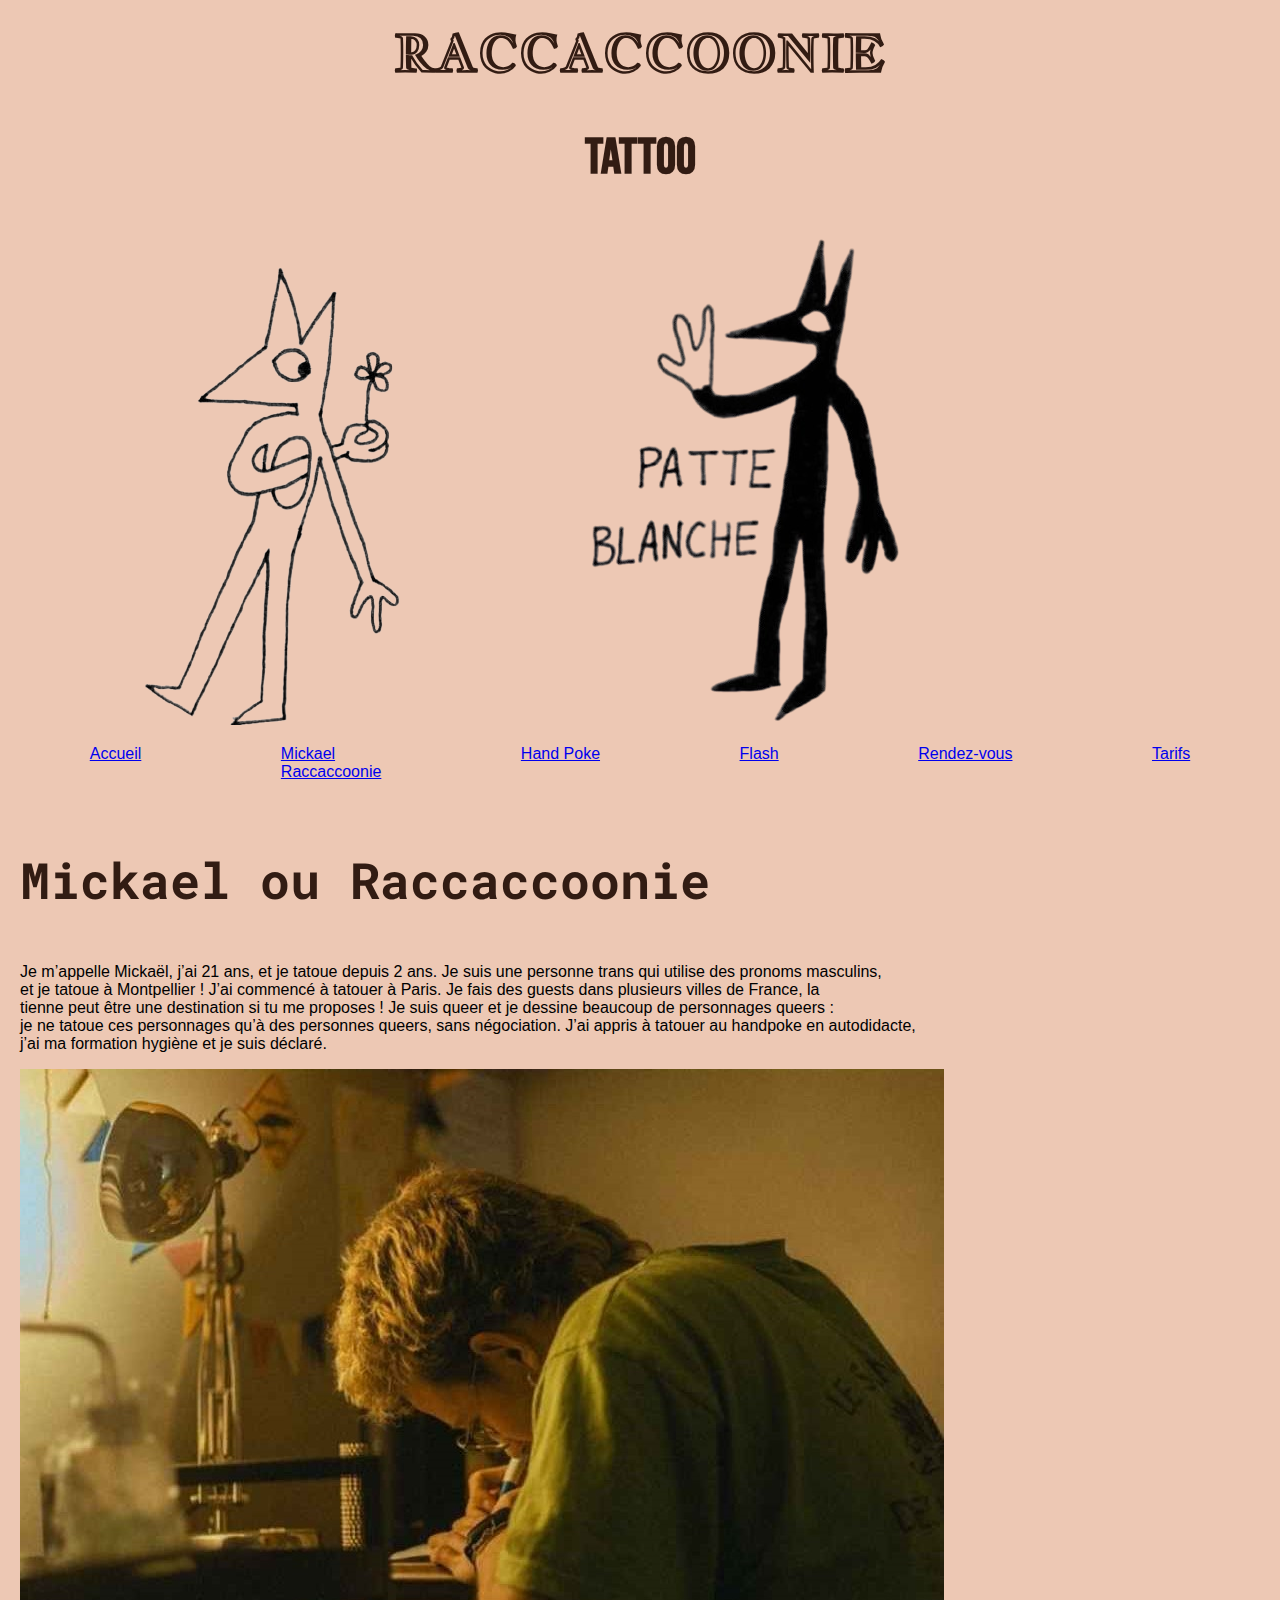
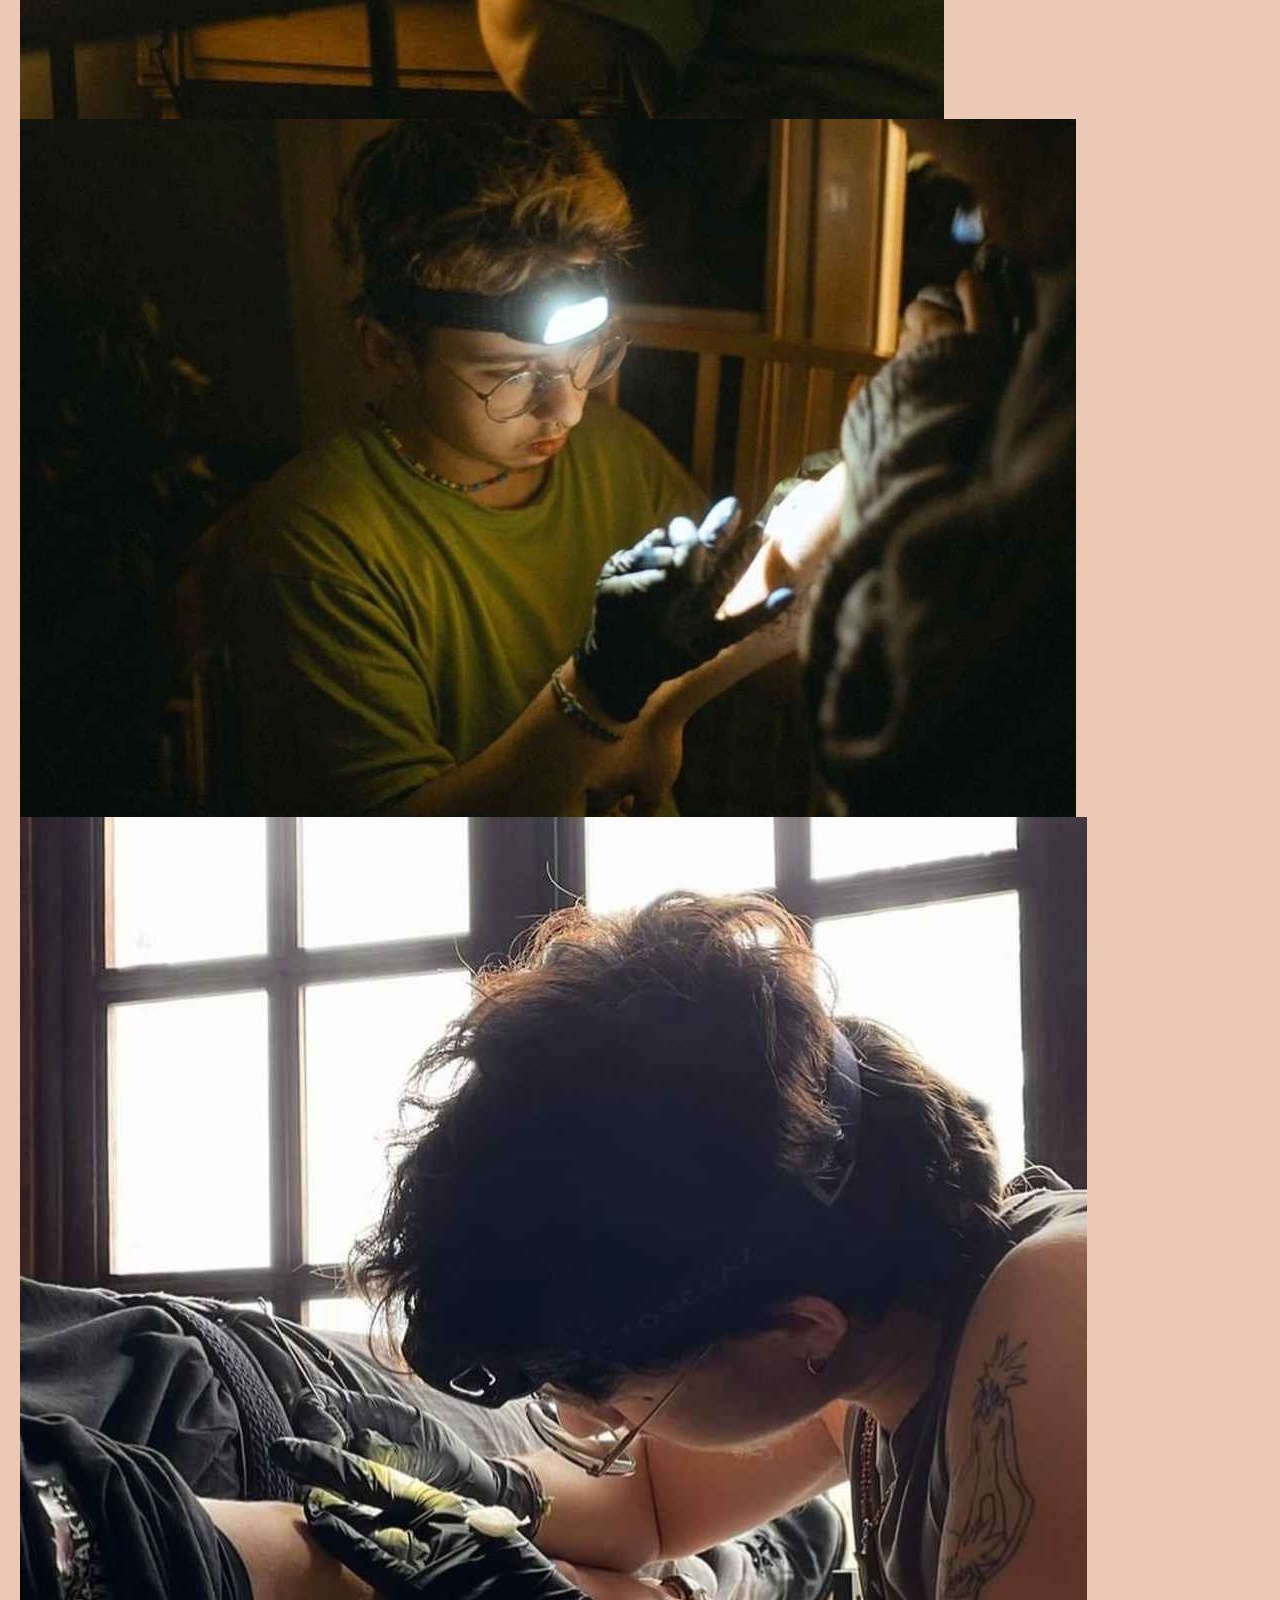
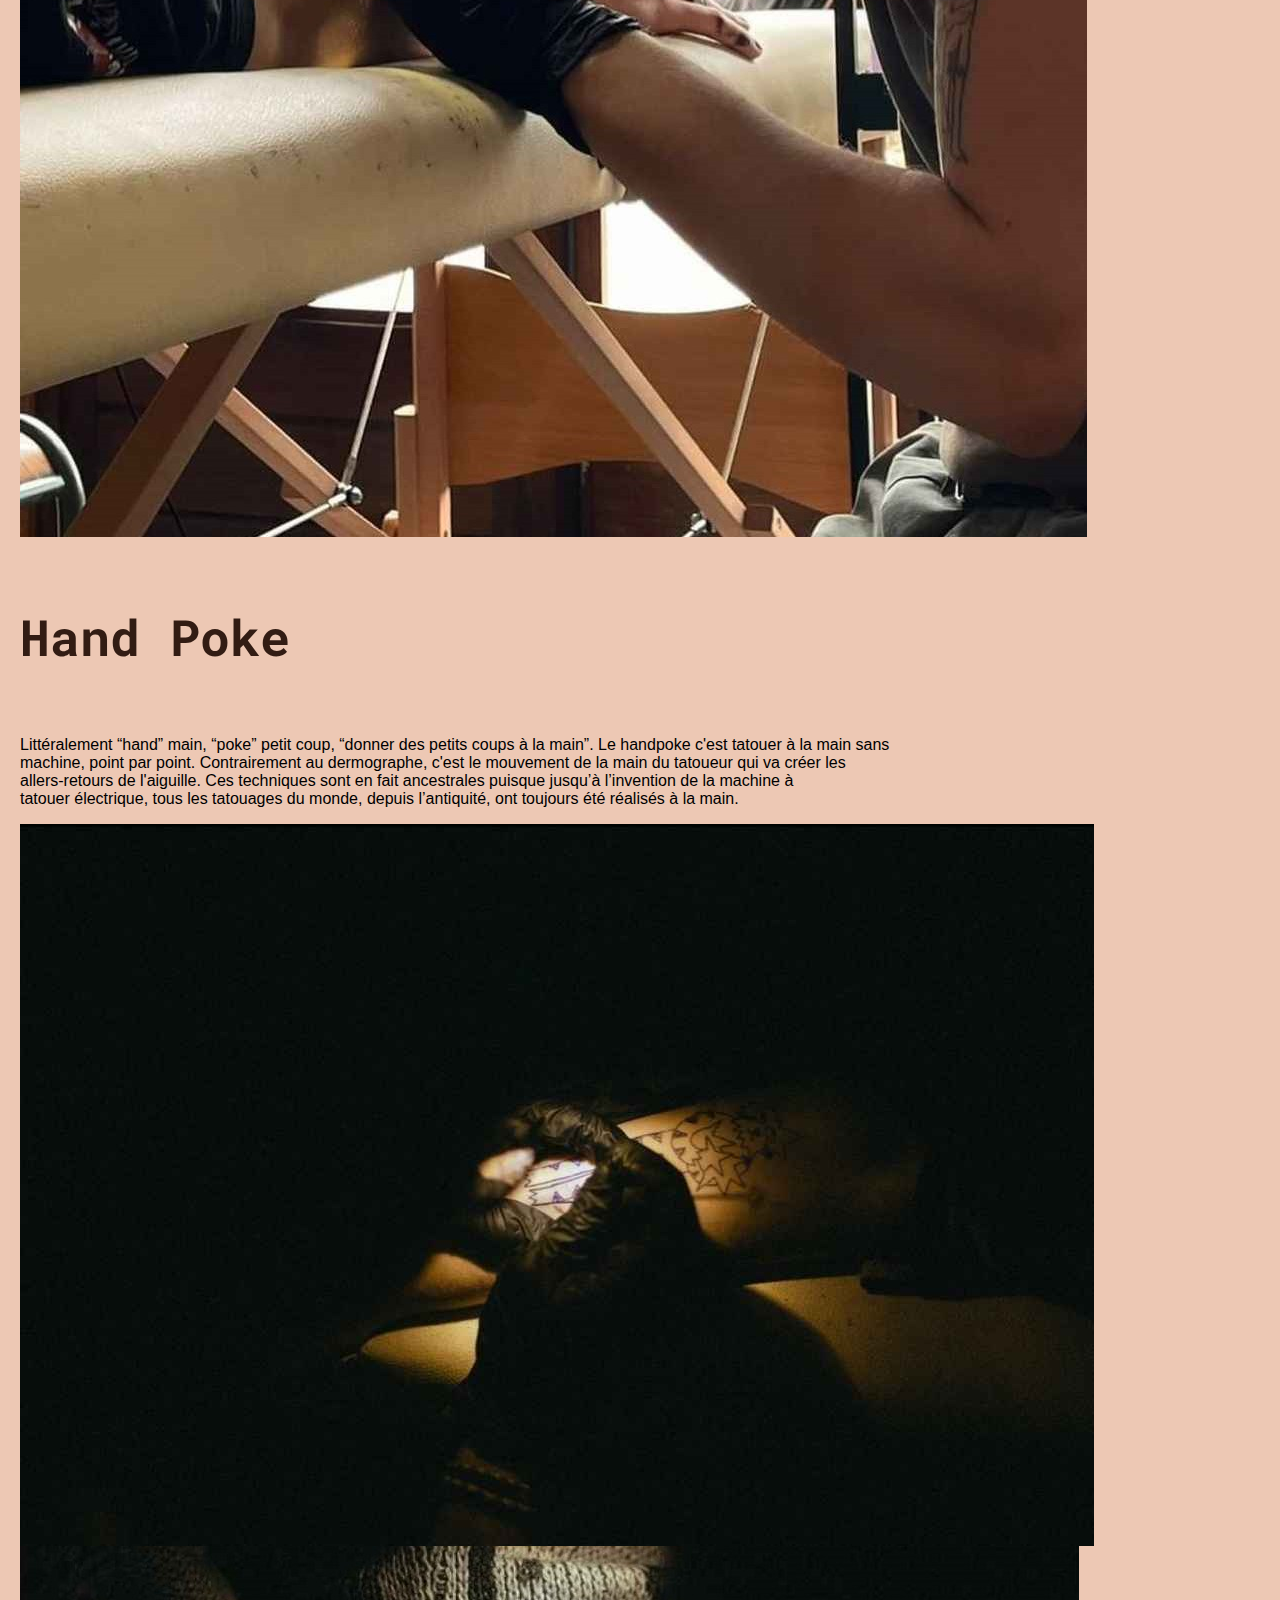
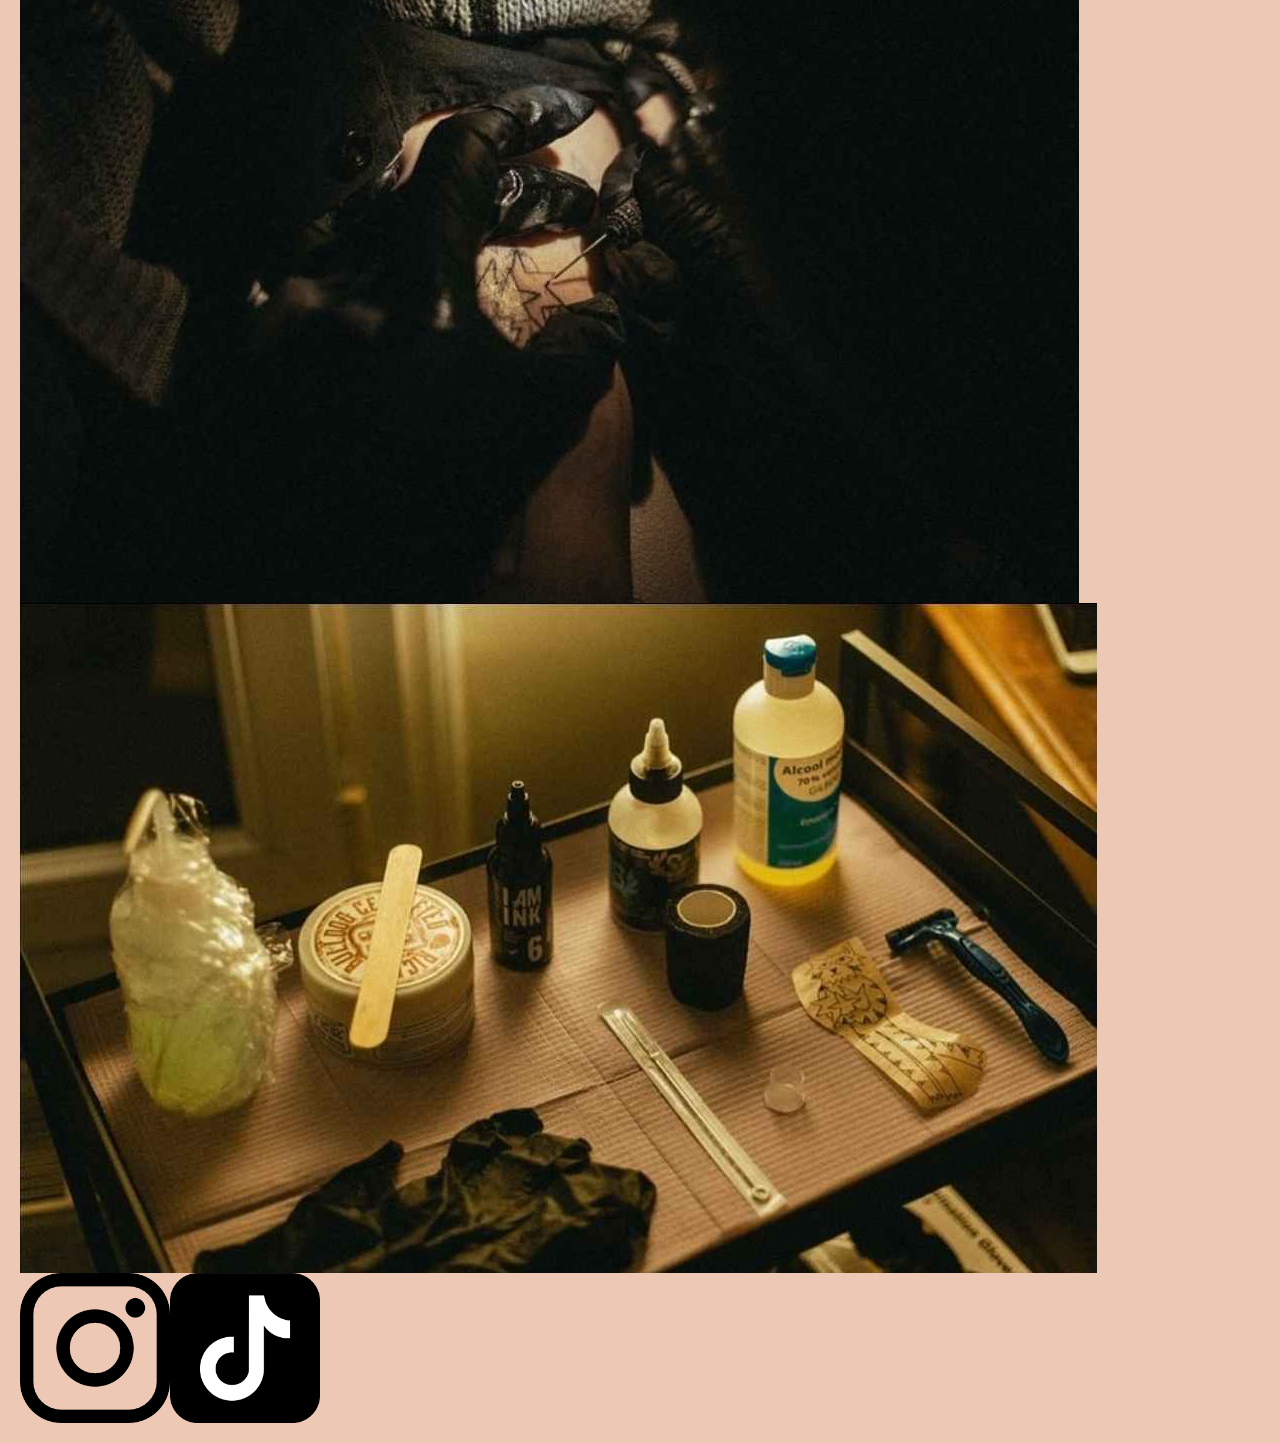
==== commit cad5a192: "add img flash" ====
--- a/index.html
+++ b/index.html
@@ -31,7 +31,7 @@
                 <a href="index.html#pres"> <div id="pres"> <p>Mickael <br>
                         Raccaccoonie </p> </div></a>
                 <a href="index.html#hand"> <div id="hand"> <p>Hand Poke</p></div> </a>  <!--penser à mettre les ancres-->
-                <a href=" " > <div> <p>Flash</p> </div></a>
+                <a href="flash.html" > <div> <p>Flash</p> </div></a>
             <form action="rdv.php" method="get">
             <a href="rdv.php"> <p>Rendez-vous</p></a>
             </form>
--- a/style.css
+++ b/style.css
@@ -1,9 +1,10 @@
-.h1{
+h1{
     display: flex;
     justify-content: center;
 }
 
-.h2{
+h2,
+.label {
     display: flex;
     justify-content: center;
     color: #321c13;
@@ -119,3 +120,37 @@
 button:hover {
     background-color: #321c13;
 }
+
+.tattoo1,
+.tattoo2,
+.tattoo3,
+.tattoo4,
+.tattoo5,
+.tattoo6,
+.tattoo7,
+.tattoo8,
+.tattoo9,
+.tattoo10,
+.tattoo11,
+.tattoo12,
+.tattoo13,
+.tattoo14,
+.tattoo15,
+.tattoo16 {
+    width : 200px;
+    height : 400px;
+    display: flex;
+    flex-direction: row;
+    justify-content: space-around;
+    align-content: flex-start;
+    align-items: flex-start;
+    overflow: visible;
+}
+
+
+.flash {
+
+    display: flex;
+
+
+}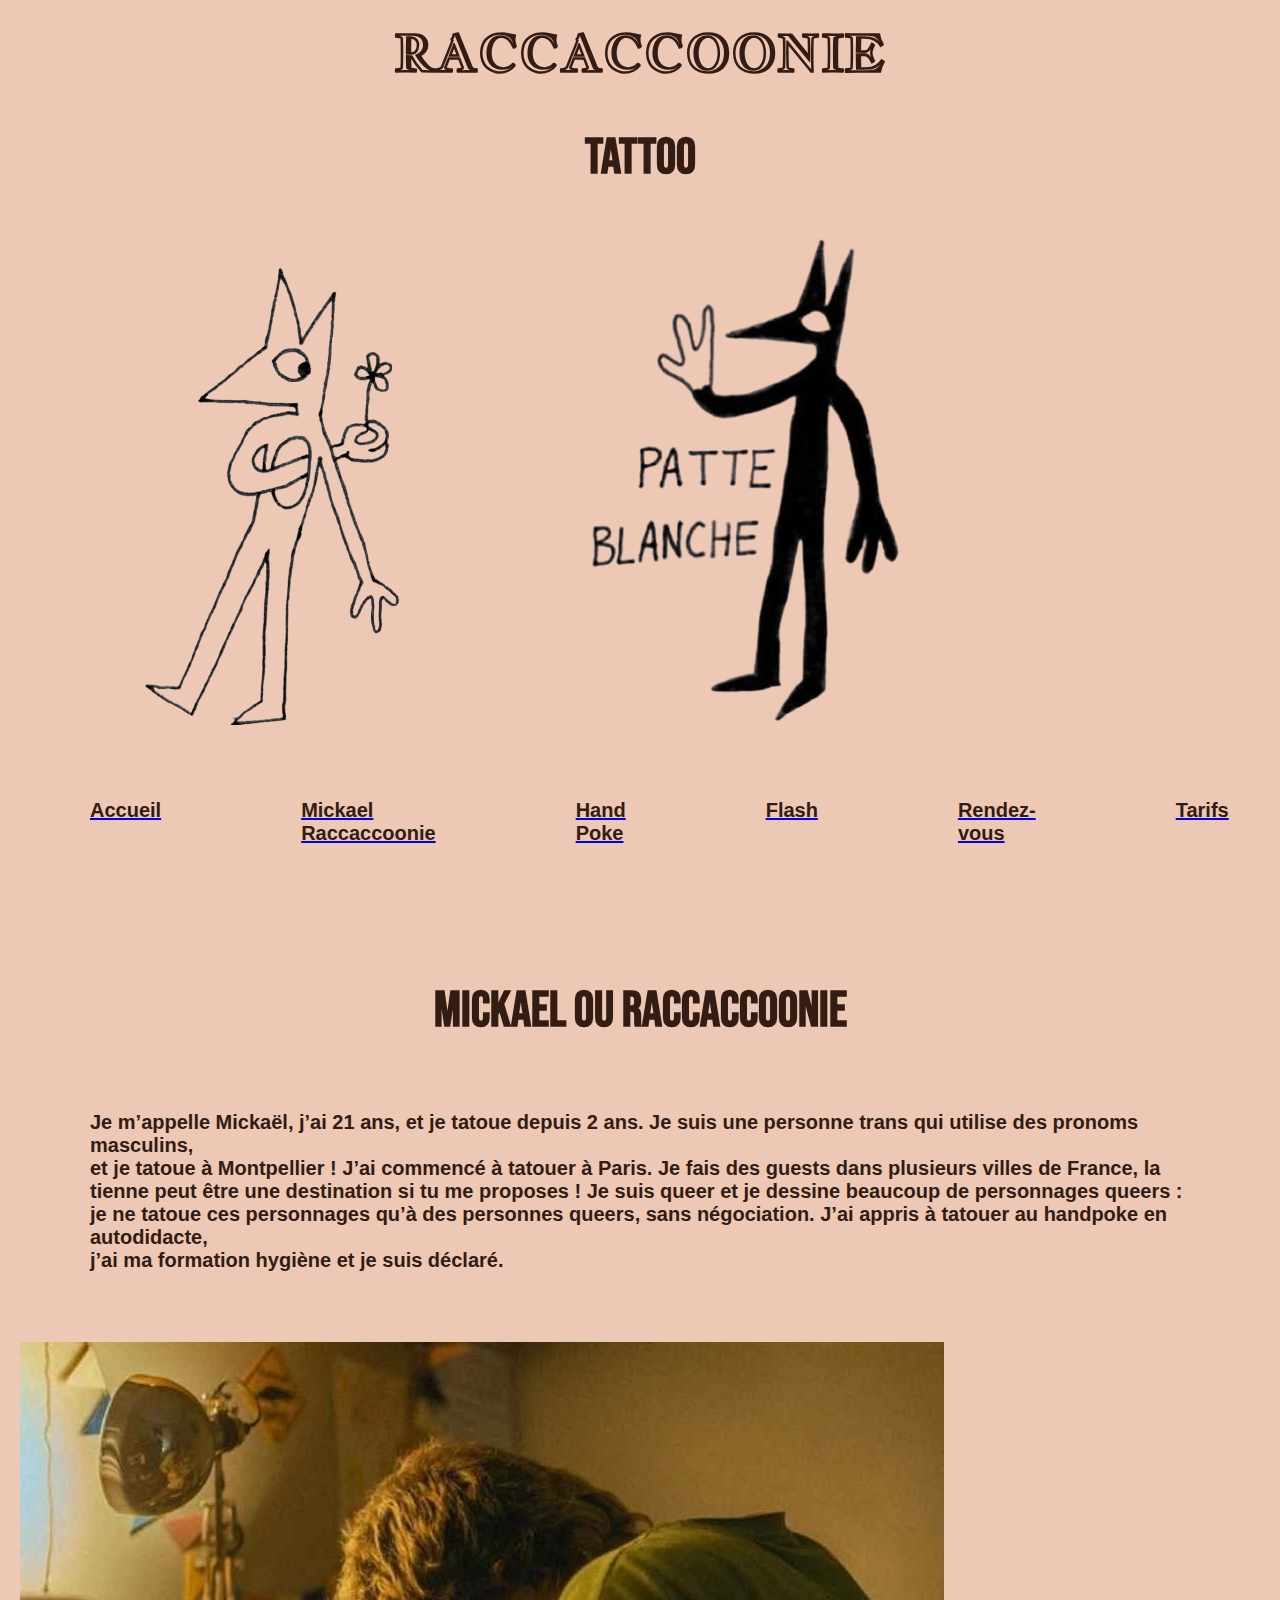
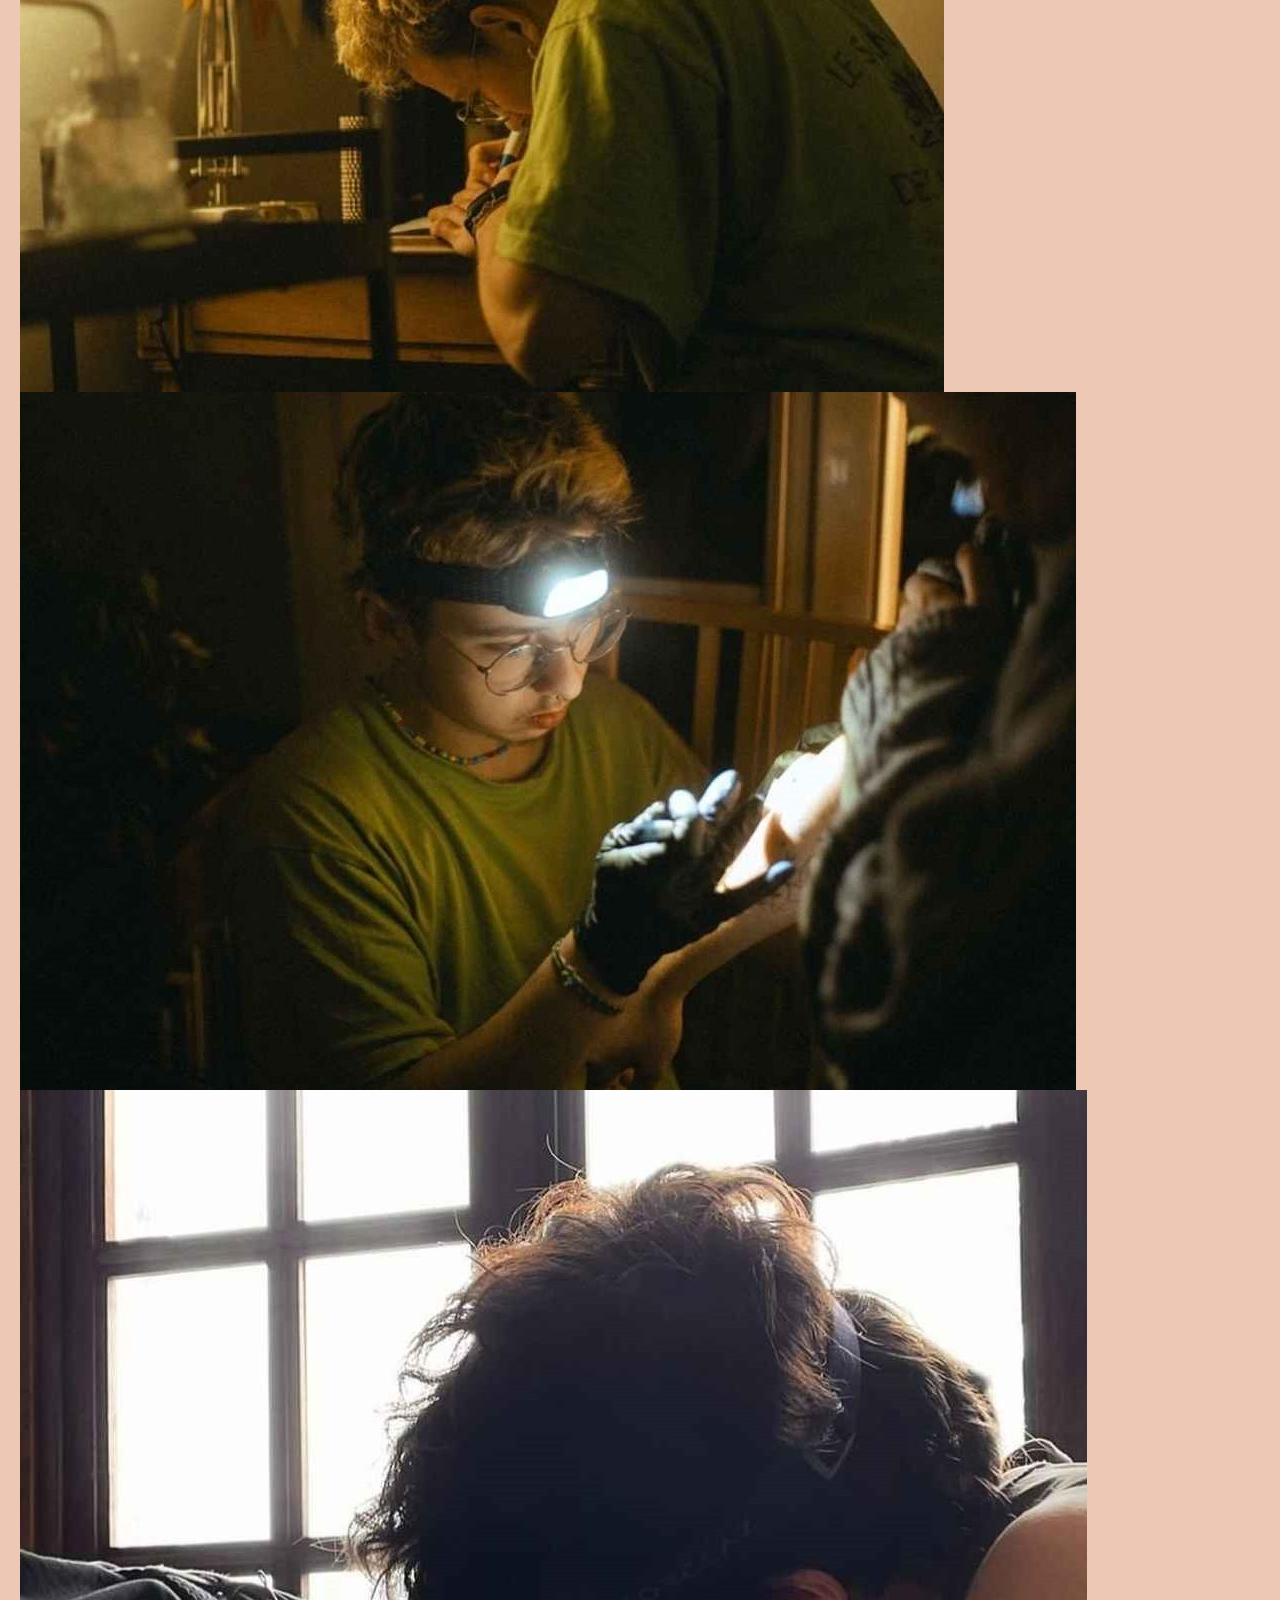
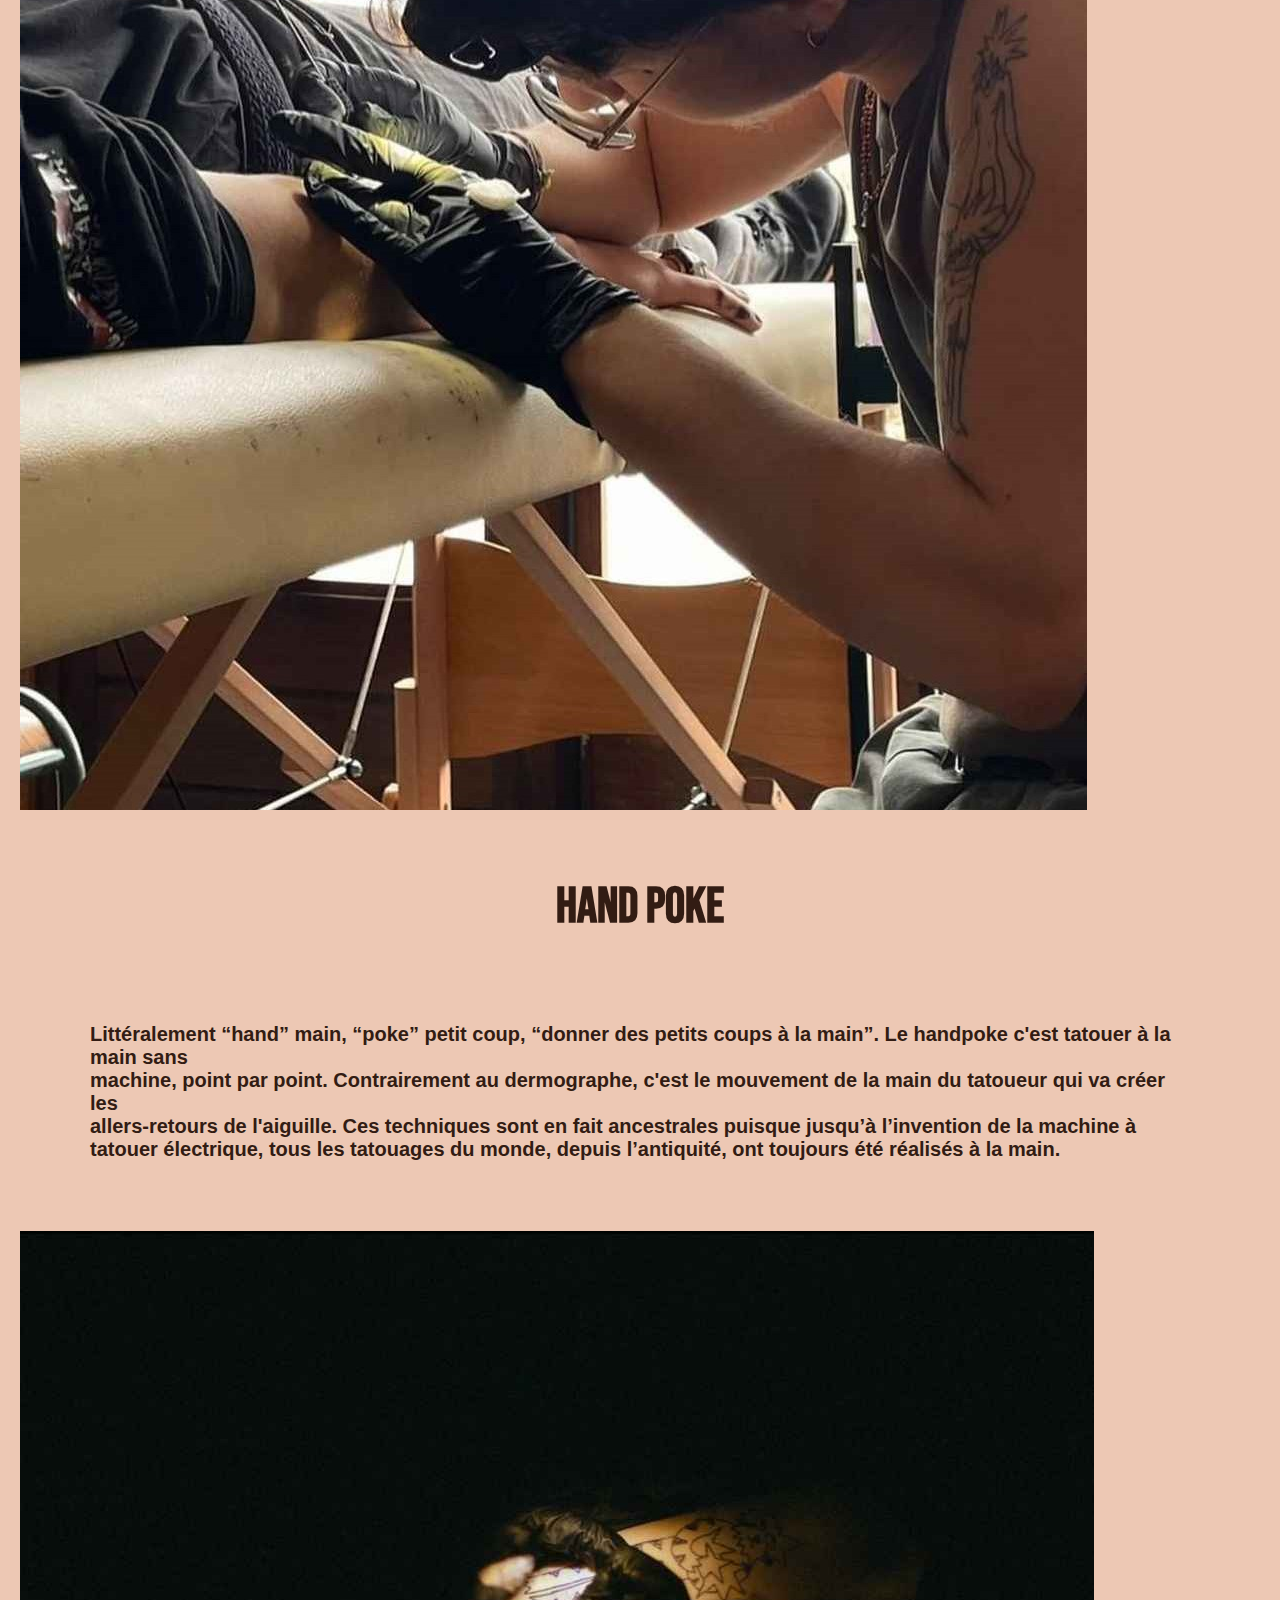
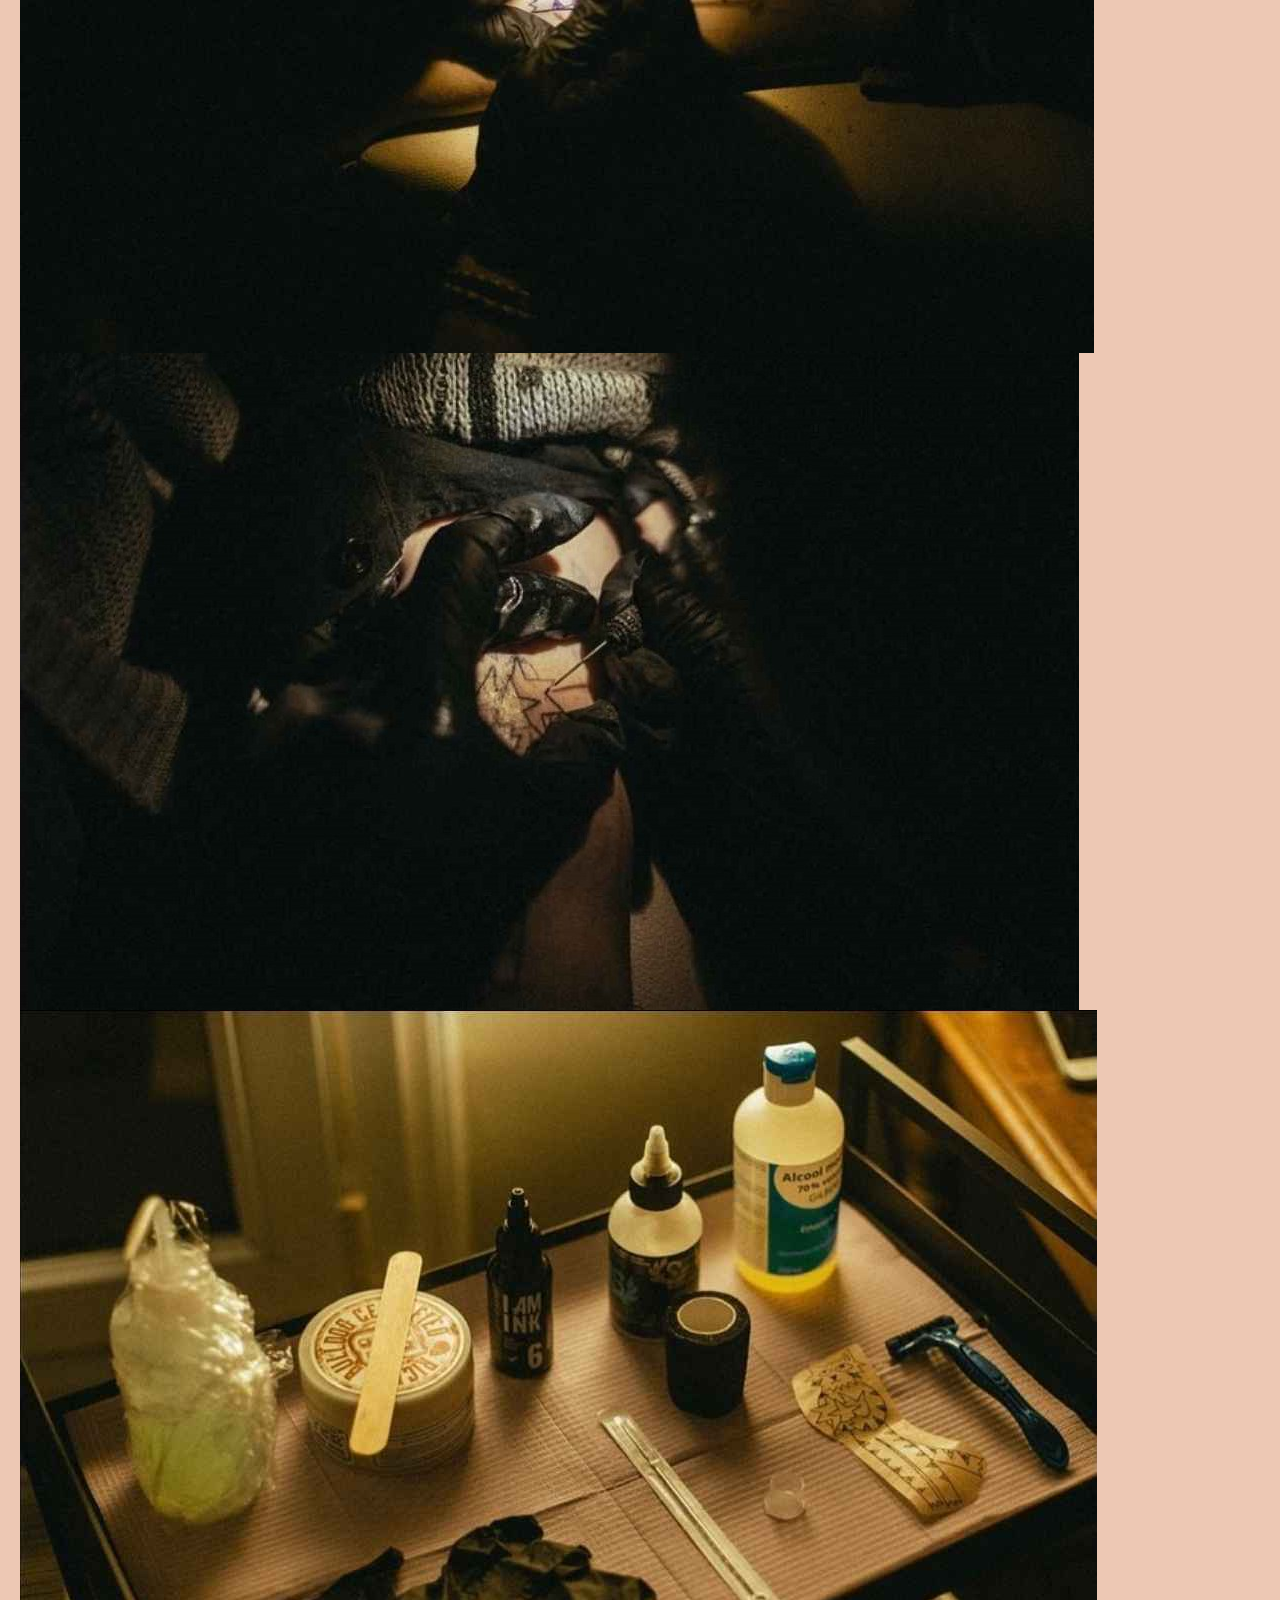
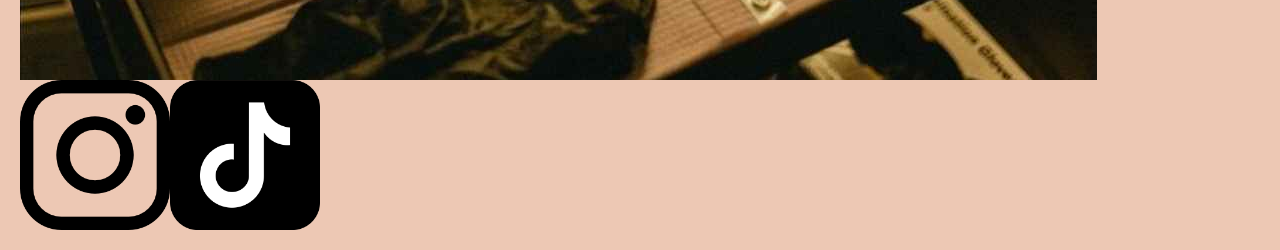
==== commit b1f80001: "add css" ====
--- a/index.html
+++ b/index.html
@@ -43,8 +43,8 @@
 
             <div><h3>Mickael ou Raccaccoonie</h3></div>
             <p> Je m’appelle Mickaël, j’ai 21 ans, et je tatoue depuis 2 ans. Je suis une personne trans qui utilise des pronoms masculins, <br>
-                et je tatoue à Montpellier ! J’ai commencé à tatouer à Paris. Je fais des guests dans plusieurs villes de France, la <br>
-                tienne peut être une destination si tu me proposes ! Je suis queer et je dessine beaucoup de personnages queers : <br>
+                et je tatoue à Montpellier ! J’ai commencé à tatouer à Paris. Je fais des guests dans plusieurs villes de France, la <br>
+                tienne peut être une destination si tu me proposes ! Je suis queer et je dessine beaucoup de personnages queers : <br>
                 je ne tatoue ces personnages qu’à des personnes queers, sans négociation. J’ai appris à tatouer au handpoke en autodidacte, <br>
                 j’ai ma formation hygiène et je suis déclaré.</p>
                 <img
--- a/style.css
+++ b/style.css
@@ -1,18 +1,6 @@
-h1{
-    display: flex;
-    justify-content: center;
-}
-
-h2,
-.label {
-    display: flex;
-    justify-content: center;
-    color: #321c13;
-}
 
 body{
     background-color: rgb(237, 200, 180)
-
 }
 
 .menu {
@@ -25,8 +13,6 @@
 #pres {
     display: flex;
     gap: 12px;
-
-
 }
 
 .insta {
@@ -38,8 +24,6 @@
 
 }
 
-
-
 .sn-img {
     width: 150px;
 
@@ -48,11 +32,6 @@
 div.RS {
     display: flex;
 }
-
-
-
-
-
 
 
 
@@ -80,21 +59,18 @@
     font-size: 50px
 }
 
-h2 {
+h2,
+h3,
+h4 {
     font-family: "Bebas Neue", sans-serif;
     font-weight: bolder;
     font-style: normal;
     font-size: 50px;
+    display: flex;
+    justify-content: center;
+    color: #321c13;
 }
 
-h3,
-h4{
-    font-family: "Roboto Mono", monospace;
-    font-weight: bolder;
-    font-size: 50px;
-    font-style: bold;
-    color: #321c13;
-}
 
 form {
     display: flex;
@@ -118,7 +94,7 @@
     cursor: pointer;
 }
 button:hover {
-    background-color: #321c13;
+    background-color: #8e472a;
 }
 
 .tattoo1,
@@ -148,9 +124,17 @@
 }
 
 
-.flash {
+p {
+    display: flex;
+    color: #321c13;
+    font-family: Javanese , sans-serif;
+    margin: 50px;
+    padding: 20px;
+    background-color: #edc8b4;
+    font-weight: bolder;
+    font-style: normal;
+    font-size: 20px
 
-    display: flex;
 
 
 }